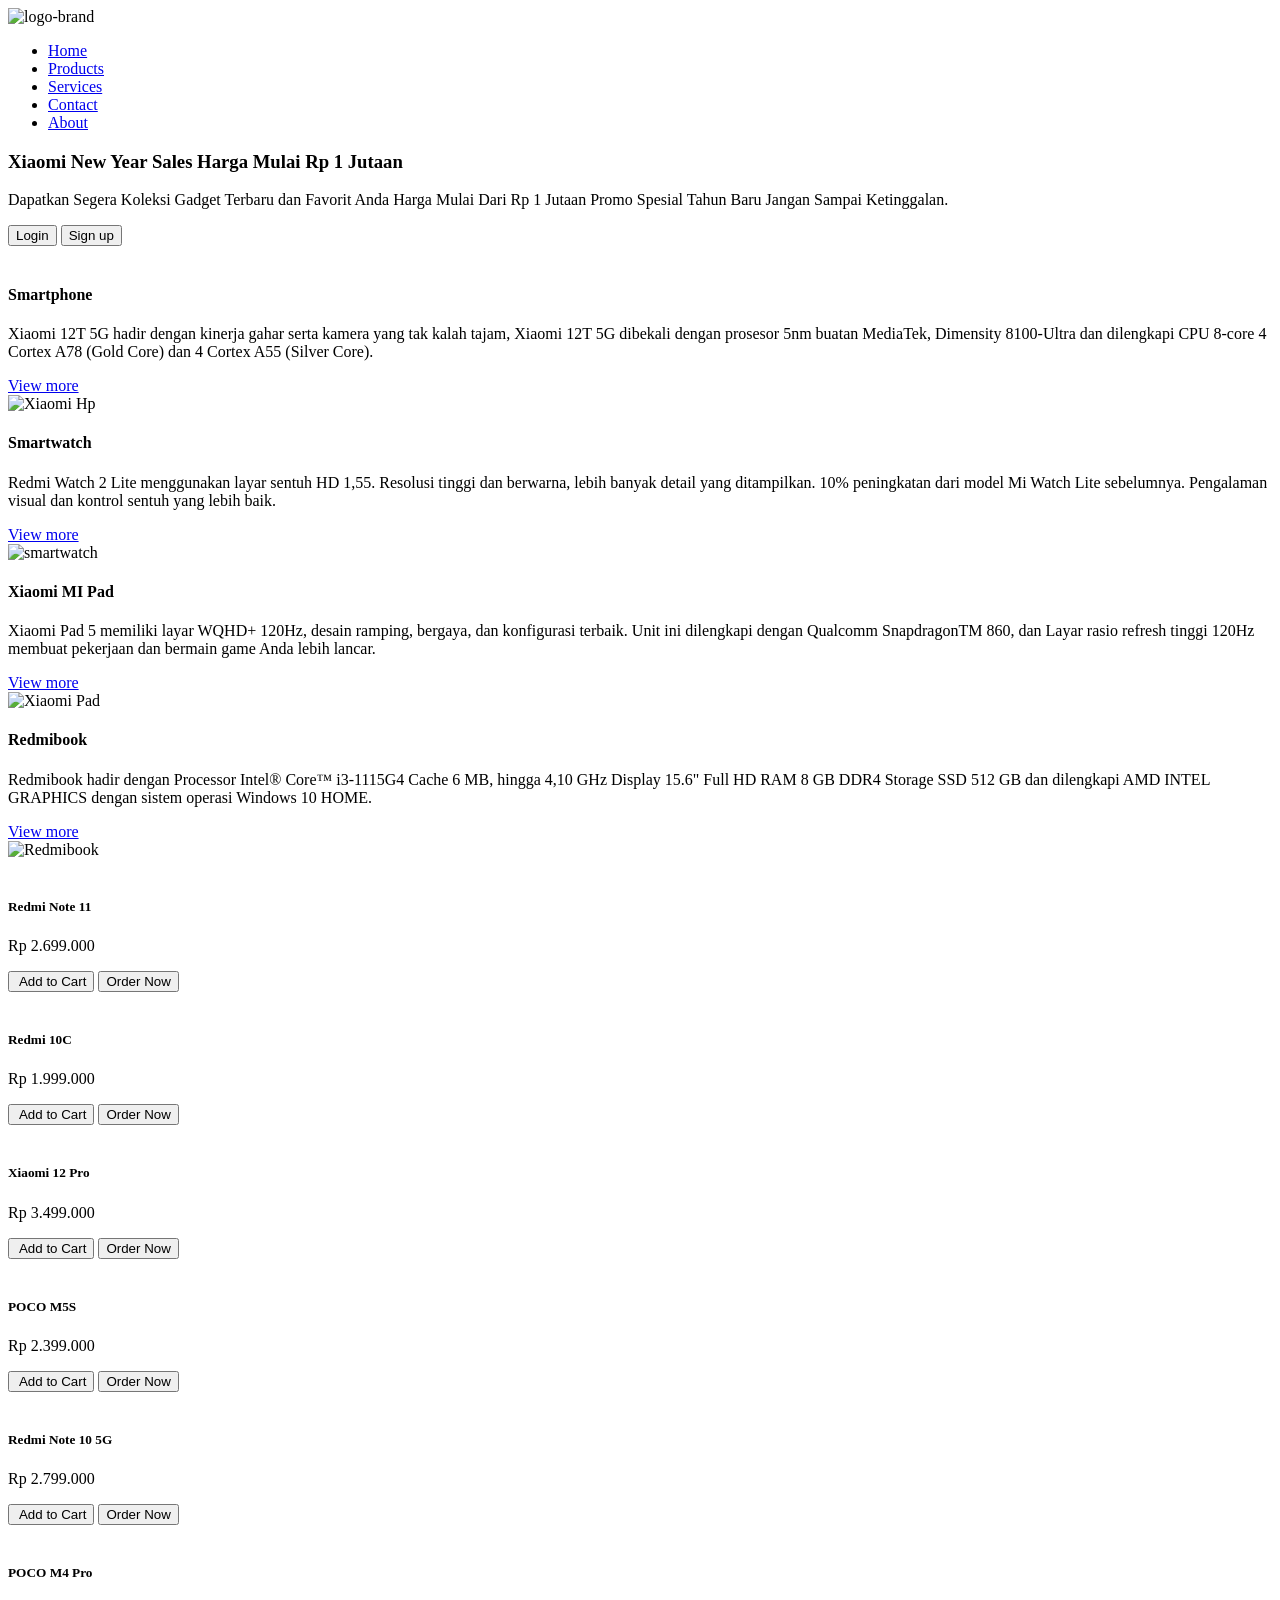
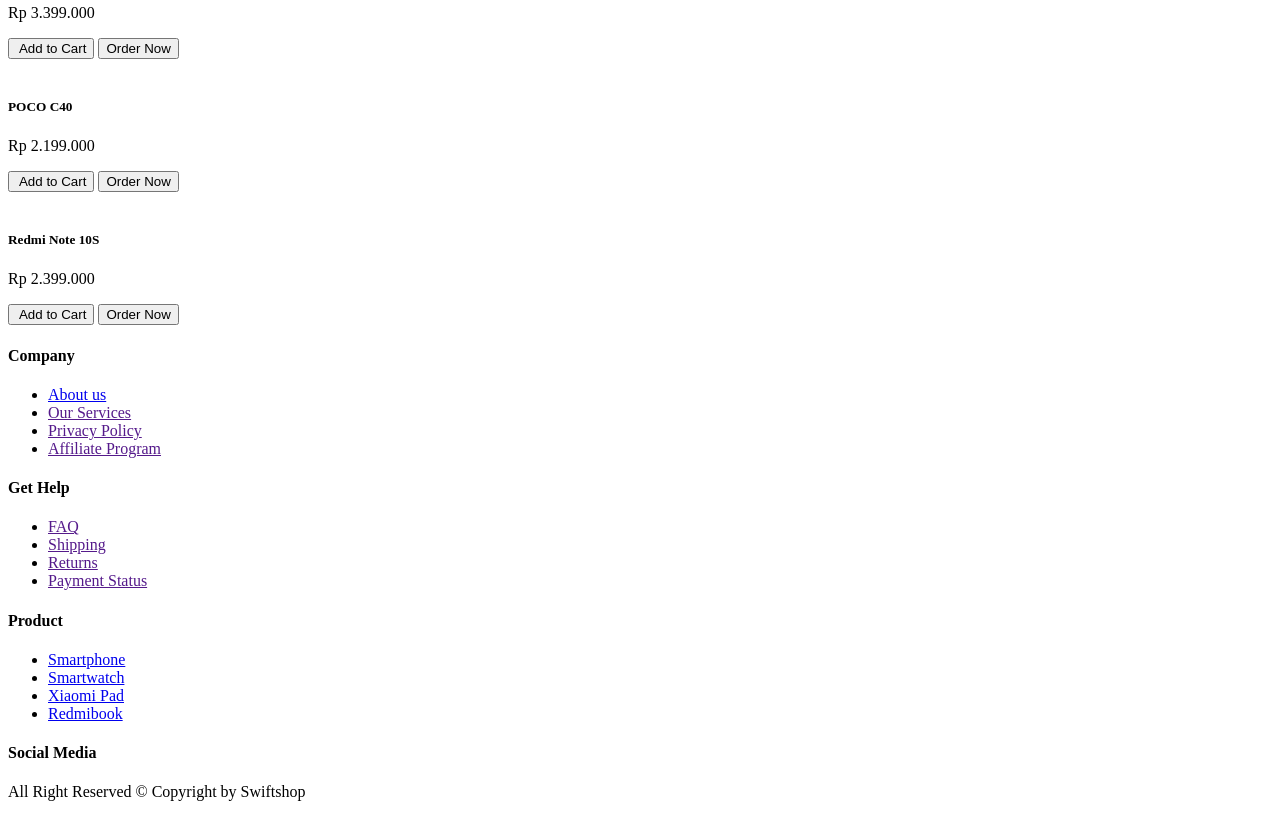
==== index.html @ de309029 "Add files via upload" ====
<!DOCTYPE html>
<html lang="en">

<head>
    <meta charset="UTF-8">
    <meta http-equiv="X-UA-Compatible" content="IE=edge">
    <meta name="viewport" content="width=device-width, initial-scale=1.0">
    <link rel="stylesheet" href="../Website/style.css">
    <link rel="stylesheet" href="../fontawesome-free-6.2.1-web/css/all.css">
    <link rel="stylesheet" href="../fontawesome-free-6.2.1-web/css/brands.css">
    <link rel="stylesheet" href="../bootstrap-5.3.0-alpha1-dist/css/bootstrap.css">
    <link rel="preconnect" href="https://fonts.googleapis.com">
    <link rel="preconnect" href="https://fonts.gstatic.com" crossorigin>
    <link href="https://fonts.googleapis.com/css2?family=Montserrat&family=Poppins&display=swap" rel="stylesheet">
    <title>Swiftshop</title>
</head>
<!-- CTRL+SHIFT+L = GANTI ALL VARIABEL -->

<body>
    <!-- header -->
    <div class="header spacesection">
        <div class="container">
            <div class="nav d-flex ai-center jc-spacebetween">
                <div class="nav-brand">
                    <img src="../assets/logo shop.png" alt="logo-brand" id="logo-brand">
                </div>
                <div class="nav-menu">
                    <ul class="list-menu">
                        <li><a href="../Website/index.html">Home</a></li>
                        <li><a href="../Website/ipad.html">Products</a></li>
                        <li><a href="../Website/services.html">Services</a></li>
                        <li><a href="../Website/contact.html">Contact</a></li>
                        <li><a href="../Website/about.html">About</a></li>
                    </ul>
                </div>
            </div>
        </div>
    </div>
    <!-- end header -->
    <!-- hero -->
    <div class="hero">
        <div class="container">
            <div class="d-flex f-wrap jc-spacebetween ai-center">
                <div class="hero-desc">
                    <h3 class="spacercontent big-title">Xiaomi New Year Sales Harga Mulai Rp 1 Jutaan</h3>
                    <p>Dapatkan Segera Koleksi Gadget Terbaru dan Favorit Anda Harga Mulai Dari Rp 1 Jutaan Promo Spesial Tahun Baru Jangan Sampai Ketinggalan.</p>
                    <button type="button" class="btn btn-dark">Login</button>
                    <button type="button" class="btn btn-light">Sign up</button>
                </div>
                <div class="hero-image">
                    <img src="../assets/landing page2.png" alt="" class="img-responsive">
                </div>
            </div>
        </div>
    </div>
    <!-- end hero -->
    <!-- category -->
    <div class="category spacersection">
        <div class="container">
            <div class="d-flex">
                <div class="category-items">
                    <div class="overlay">
                        <h4>Smartphone</h4>
                        <div class="spacercontent"></div>
                        <p>Xiaomi 12T 5G hadir dengan kinerja gahar serta kamera yang tak kalah tajam, Xiaomi 12T 5G dibekali dengan prosesor 5nm buatan MediaTek, Dimensity 8100-Ultra dan dilengkapi CPU 8-core 4 Cortex A78 (Gold Core) dan 4 Cortex A55 (Silver
                            Core).
                        </p>
                        <div class="spacercontent"></div>
                        <a href="../proyek/index.html" class="btn-outline">View more</a>
                    </div>
                    <img src="https://i0.wp.com/www.dunia1001.net/wp-content/uploads/2018/10/xiaomi-mi-8.jpg?fit=1000%2C1000&ssl=1" alt="Xiaomi Hp" class="img-product">
                </div>
                <div class="category-items">
                    <div class="overlay">
                        <h4>Smartwatch</h4>
                        <div class="spacercontent"></div>
                        <p>Redmi Watch 2 Lite menggunakan layar sentuh HD 1,55. Resolusi tinggi dan berwarna, lebih banyak detail yang ditampilkan. 10% peningkatan dari model Mi Watch Lite sebelumnya. Pengalaman visual dan kontrol sentuh yang lebih baik.</p>
                        <div class="spacercontent"></div>
                        <a href="../proyek/smartwatch.html" class="btn-outline">View more</a>
                    </div>
                    <img src="https://www.mytrendyphone.eu/images/Xiaomi-Amazfit-GTS-Water-Resistant-Smartwatch-5ATM-Black-6970100373462-28112019-01-p.jpg" alt="smartwatch" class="img-product">
                </div>
                <div class="category-items">
                    <div class="overlay">
                        <h4>Xiaomi MI Pad</h4>
                        <div class="spacercontent"></div>
                        <p>Xiaomi Pad 5 memiliki layar WQHD+ 120Hz, desain ramping, bergaya, dan konfigurasi terbaik. Unit ini dilengkapi dengan Qualcomm SnapdragonTM 860, dan Layar rasio refresh tinggi 120Hz membuat pekerjaan dan bermain game Anda lebih lancar.</p>
                        <div class="spacercontent"></div>
                        <a href="../proyek/ipad.html" class="btn-outline">View more</a>
                    </div>
                    <img src="https://img.gkbcdn.com/s3/p/2021-08-11/xiaomi-mi-pad-5-tablet-cn-version-snapdragon-860-6gb-128gb-black-1628653414242.jpg" alt="Xiaomi Pad" class="img-product">
                </div>
                <div class="category-items">
                    <div class="overlay">
                        <h4>Redmibook</h4>
                        <div class="spacercontent"></div>
                        <p>Redmibook hadir dengan Processor Intel® Core™ i3-1115G4 Cache 6 MB, hingga 4,10 GHz Display 15.6" Full HD RAM 8 GB DDR4 Storage SSD 512 GB dan dilengkapi AMD INTEL GRAPHICS dengan sistem operasi Windows 10 HOME.</p>
                        <div class="spacercontent"></div>
                        <a href="../proyek/Redmibook.html" class="btn-outline">View more</a>
                    </div>
                    <img src="https://ae01.alicdn.com/kf/HTB1RKC8KbuWBuNjSszgq6z8jVXaj/Xiaomi-Mi-Notebook-Pro-XIAOMI-MI-Laptop-15-6-Win10-Intel-Core-I7-8550U-NVIDIA-GeForce.jpg" alt="Redmibook" class="img-product">
                </div>
            </div>
        </div>
    </div>
    <!-- end category -->
    <!-- shopping -->
    <main>
        <div class="card-row spacercontent">
            <div class="card-column">
                <div class="card">
                    <img src="../assets/Product/produk2.jpg" alt="" class="img-responsive">
                    <h5>Redmi Note 11</h5>
                    <p>Rp 2.699.000</p>
                </div>
                <button type="button" class="btn btn-primary spacercart"> <img src="../assets/shopping-cart.png" alt="" class="cart"> Add to Cart</button>
                <button type="button" class="btn btn-primary">Order Now</button>
            </div>
            <div class="card-column">
                <div class="card">
                    <img src="../assets/Product/produk3.jpg" alt="" class="img-responsive">
                    <h5>Redmi 10C</h5>
                    <p>Rp 1.999.000</p>
                </div>
                <button type="button" class="btn btn-primary spacercart"> <img src="../assets/shopping-cart.png" alt="" class="cart"> Add to Cart</button>
                <button type="button" class="btn btn-primary">Order Now</button>
            </div>
            <div class="card-column">
                <div class="card">
                    <img src="../assets/Product/produk5.jpg" alt="" class="img-responsive">
                    <h5>Xiaomi 12 Pro</h5>
                    <p>Rp 3.499.000</p>
                </div>
                <button type="button" class="btn btn-primary spacercart"> <img src="../assets/shopping-cart.png" alt="" class="cart"> Add to Cart</button>
                <button type="button" class="btn btn-primary">Order Now</button>
            </div>
            <div class="card-column">
                <div class="card">
                    <img src="../assets/Product/produk6.jpg" alt="" class="img-responsive">
                    <h5>POCO M5S</h5>
                    <p>Rp 2.399.000</p>
                </div>
                <button type="button" class="btn btn-primary spacercart"> <img src="../assets/shopping-cart.png" alt="" class="cart"> Add to Cart</button>
                <button type="button" class="btn btn-primary">Order Now</button>
            </div>
        </div>
        <div class="card-row spacercontent">
            <div class="card-column">
                <div class="card">
                    <img src="../assets/Product/produk7.jpg" alt="" class="img-responsive">
                    <h5>Redmi Note 10 5G</h5>
                    <p>Rp 2.799.000</p>
                </div>
                <button type="button" class="btn btn-primary spacercart"> <img src="../assets/shopping-cart.png" alt="" class="cart"> Add to Cart</button>
                <button type="button" class="btn btn-primary">Order Now</button>
            </div>
            <div class="card-column">
                <div class="card">
                    <img src="../assets/Product/produk8.jpg" alt="" class="img-responsive">
                    <h5>POCO M4 Pro</h5>
                    <p>Rp 3.399.000</p>
                </div>
                <button type="button" class="btn btn-primary spacercart"> <img src="../assets/shopping-cart.png" alt="" class="cart"> Add to Cart</button>
                <button type="button" class="btn btn-primary">Order Now</button>
            </div>
            <div class="card-column">
                <div class="card">
                    <img src="../assets/Product/produk9.jpg" alt="" class="img-responsive">
                    <h5>POCO C40</h5>
                    <p>Rp 2.199.000</p>
                </div>
                <button type="button" class="btn btn-primary spacercart"> <img src="../assets/shopping-cart.png" alt="" class="cart"> Add to Cart</button>
                <button type="button" class="btn btn-primary">Order Now</button>
            </div>
            <div class="card-column">
                <div class="card">
                    <img src="../assets/Product/produk10.jpg" alt="" class="img-responsive">
                    <h5>Redmi Note 10S</h5>
                    <p>Rp 2.399.000</p>
                </div>
                <button type="button" class="btn btn-primary spacercart"> <img src="../assets/shopping-cart.png" alt="" class="cart"> Add to Cart</button>
                <button type="button" class="btn btn-primary">Order Now</button>
            </div>
        </div>
    </main>
    <!-- end shopping -->
    <!-- Footer -->
    <div class="footer">
        <div class="container">
            <div class="row">
                <div class="footer-col company">
                    <h4>Company</h4>
                    <ul class="footer-ul">
                        <li><a href="../proyek/about.html">About us</a></li>
                        <li><a href="">Our Services</a></li>
                        <li><a href="">Privacy Policy</a></li>
                        <li><a href="">Affiliate Program</a></li>
                    </ul>
                </div>
                <div class="footer-col help">
                    <h4>Get Help</h4>
                    <ul class="footer-ul">
                        <li><a href="">FAQ</a></li>
                        <li><a href="">Shipping</a></li>
                        <li><a href="">Returns</a></li>
                        <li><a href="">Payment Status</a></li>
                    </ul>
                </div>
                <div class="footer-col">
                    <h4>Product</h4>
                    <ul class="footer-ul">
                        <li><a href="../proyek/index.html">Smartphone</a></li>
                        <li><a href="../proyek/smartwatch.html">Smartwatch</a></li>
                        <li><a href="../proyek/ipad.html">Xiaomi Pad</a></li>
                        <li><a href="../proyek/Redmibook.html">Redmibook</a></li>
                    </ul>
                </div>
                <div class="footer-col">
                    <h4>Social Media</h4>
                    <div class="social-links">
                        <ul>
                            <a href="https://www.instagram.com/" target="_blank"><i class="fa-brands fa-instagram fa-2x"></i></a>
                            <a href="https://web.facebook.com/" target="_blank"><i class="fa-brands fa-facebook fa-2x"></i></a>
                            <a href="https://web.whatsapp.com/" target="_blank"><i class="fa-brands fa-whatsapp fa-2x"></i></a>
                            <a href="https://twitter.com/" target="_blank"><i class="fa-brands fa-twitter fa-2x"></i></a>
                        </ul>
                    </div>
                </div>
            </div>
        </div>
        <div id="lisensi">
            <p>All Right Reserved &copy; Copyright by Swiftshop</p>
        </div>
    </div>
    <!-- end footer -->
</body>

</html>
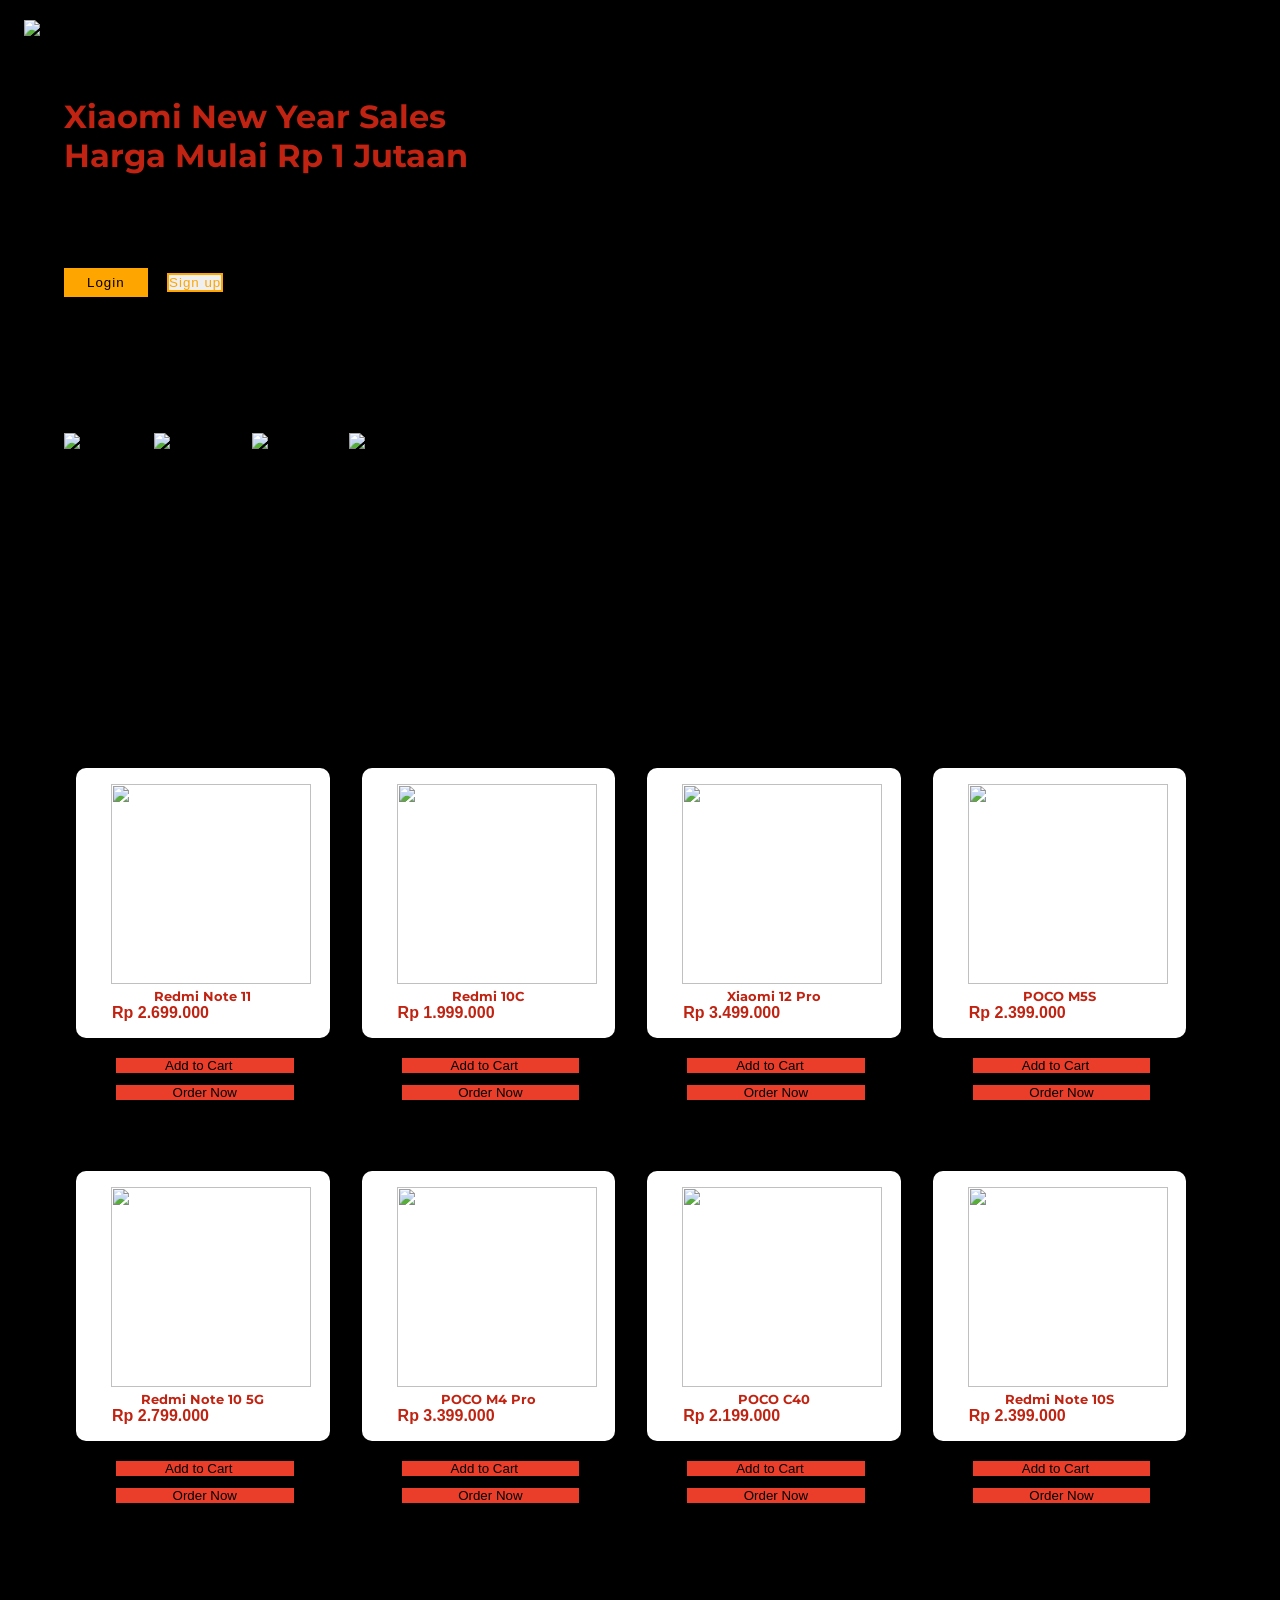
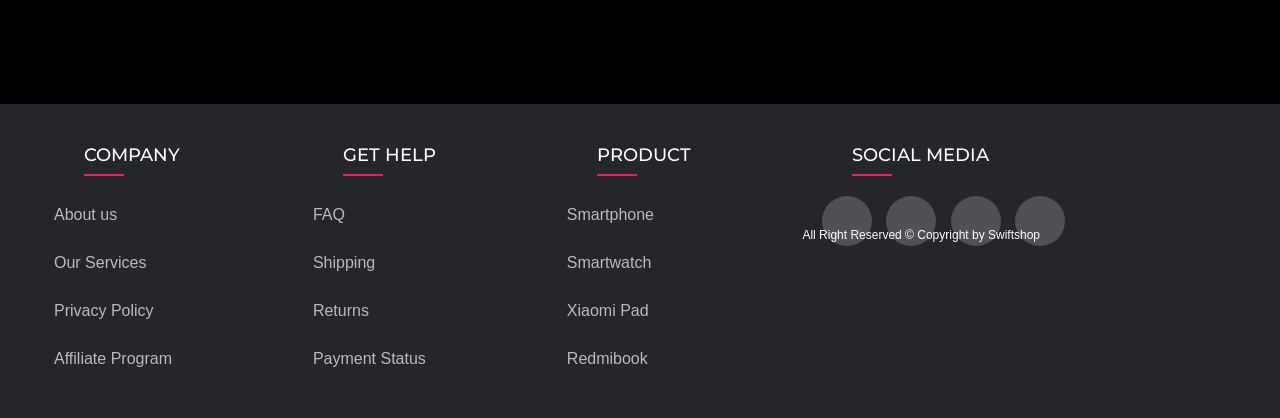
==== commit 2d231d1f: "Update index.html" ====
--- a/index.html
+++ b/index.html
@@ -5,7 +5,7 @@
     <meta charset="UTF-8">
     <meta http-equiv="X-UA-Compatible" content="IE=edge">
     <meta name="viewport" content="width=device-width, initial-scale=1.0">
-    <link rel="stylesheet" href="../Website/style.css">
+    <link rel="stylesheet" href="style.css">
     <link rel="stylesheet" href="../fontawesome-free-6.2.1-web/css/all.css">
     <link rel="stylesheet" href="../fontawesome-free-6.2.1-web/css/brands.css">
     <link rel="stylesheet" href="../bootstrap-5.3.0-alpha1-dist/css/bootstrap.css">
@@ -235,4 +235,4 @@
     <!-- end footer -->
 </body>
 
-</html>+</html>
--- a/style.css
+++ b/style.css
@@ -0,0 +1,756 @@
+body {
+    margin: 0;
+    padding: 0;
+    font-family: 'Poppins', sans-serif;
+}
+
+h1,
+h2,
+h3,
+h4,
+h5 {
+    margin: 0;
+    padding: 0;
+    font-family: 'Montserrat', sans-serif;
+}
+
+p {
+    margin: 0;
+    padding: 0;
+}
+
+.container {
+    max-width: 1000px;
+    width: 90%;
+    margin: 0 auto;
+}
+
+.d-flex {
+    display: flex;
+}
+
+.jc-spacebetween {
+    justify-content: space-between;
+}
+
+.ai-center {
+    align-items: center;
+}
+
+
+/* navbar menu */
+
+.list-menu {
+    list-style: none;
+    margin: 0;
+    margin-top: 10px;
+    padding: 0;
+    display: flex;
+    margin-bottom: 50px;
+    color: black;
+}
+
+list-menu li {
+    font-size: 15px;
+    margin-right: 19px;
+}
+
+.list-menu li a {
+    color: rgba(0, 0, 0, 0.788);
+    text-decoration: none;
+    font-weight: 600;
+    transition: color .1s;
+}
+
+.nav-menu a:hover {
+    font-weight: bold;
+    color: #ffa500;
+}
+
+
+/* end navbar menu  */
+
+.card {
+    justify-content: center;
+}
+
+/* Logo brand */
+.nav-brand {
+    margin-top: -40px;
+    margin-left: -40px;
+}
+.nav-brand img {
+    width: 130px;
+    height: 130px;
+}
+
+/* end brand */
+
+.big-title {
+    font-size: 2em;
+}
+
+.f-warp {
+    flex: wrap;
+}
+
+.img-responsive {
+    width: 100%;
+}
+
+a {
+    display: block;
+    padding: 10px;
+    text-decoration: none;
+    color: black;
+}
+
+.spacersection {
+    padding: 2% 0;
+}
+
+.spacercontent {
+    margin-bottom: 20px;
+    color: #c02311;
+    font-weight: bolder;
+}
+
+.hero-desc {
+    width: 40%;
+}
+
+.hero-image {
+    width: 55%;
+}
+
+.hero-desc>p {
+    font-size: 12px;
+    line-height: 180%;
+}
+
+
+/* card about page*/
+
+.card img {
+    width: 200px;
+    height: 200px;
+    justify-content: center;
+    margin-left: 17px;
+}
+
+.card-row {
+    width: 100%;
+    margin: 10px;
+    padding-left: 50px;
+    padding-right: 40px;
+    overflow: auto;
+}
+
+.card-column {
+    width: 24%;
+    float: left;
+    padding: 0 16px;
+}
+
+.card {
+    background-color: white;
+    padding: 16px;
+    box-shadow: 0 8px 16px 0 rgba(0, 0, 0, 0.4);
+    justify-content: center;
+    border-radius: 10px;
+    margin-top: 50px;
+    margin-bottom: 10px;
+    text-align: center;
+}
+
+.card:hover {
+    border: 4px solid #ffa200;
+    box-shadow: 0 8px 16px 0 rgba(189, 2, 2, 0.4);
+    animation: infinite;
+    transition: all 0.2s step-start;
+}
+
+.card h6 {
+    color: black;
+    margin-top: 10px;
+}
+
+.card p {
+    text-align: left;
+    margin-left: 20px;
+}
+
+.about-page h2 {
+    font-weight: bold;
+    color: grey;
+}
+
+.about {
+    margin-top: 100px;
+    justify-content: center;
+    text-align: justify;
+    align-content: flex-start;
+}
+
+li {
+    font-size: 12px;
+}
+
+/* end cards about page */
+
+/* button */
+
+.btn-light:hover {
+    font-weight: 600;
+    background: none !important;
+}
+
+.btn-dark:hover {
+    font-weight: 600;
+}
+
+.btn-dark {
+    padding: 7px 23px !important;
+    background: #ffa500 !important;
+    border: none !important;
+    margin-top: 30px !important;
+    letter-spacing: 1px !important;
+    margin-right: 15px !important;
+}
+
+.btn-light {
+    color: #ffa500 !important;
+    border: 2px solid #ffa500 !important;
+    border-color: #ffa500 !important;
+    margin-top: 30px !important;
+    letter-spacing: 1px !important;
+}
+
+.btn-outline {
+    padding: 5px;
+    background: none;
+    color: white;
+    display: inline-block;
+    border: 2px solid #fff;
+    text-decoration: none;
+}
+
+.btn-outline:hover {
+    color: #ffa600fa;
+}
+
+.hero {
+    margin-bottom: 60px;
+}
+
+/* end button Login */
+
+.img-product {
+    margin-top: 50px;
+    width: 80%;
+}
+
+.img-product>.hp {
+    margin-top: 70px;
+}
+
+
+/* category */
+
+.category-items {
+    height: 300px;
+    overflow: hidden;
+    position: relative;
+}
+
+.category-items>.overlay {
+    position: absolute;
+    height: 100%;
+    padding: 20px;
+    width: 95%;
+    /* background: #da3f945e; */
+    background: rgba(0, 0, 0, 0.377);
+    font-size: 12px;
+    color: white;
+    opacity: 0;
+    transition: cubic-bezier(0.075, 0.82, 0.165, 1) 2s;
+}
+
+.overlay:hover {
+    opacity: 1;
+}
+
+.overlay p {
+    text-align: justify;
+}
+
+
+/* product */
+
+.product {
+    margin-top: 40px;
+    width: 80%;
+}
+
+h6 {
+    color: rgb(228, 20, 20);
+}
+
+.btn-primary {
+    width: 70%;
+    border: none !important;
+    background: #ec3e2bfd !important;
+    margin-left: 40px !important;
+}
+
+.btn-primary:hover {
+    background: #faa200 !important;
+}
+
+.spacercart {
+    margin-top: 10px;
+    margin-bottom: 10px;
+}
+
+.cart {
+    width: 24px;
+    font-size: 15px;
+    margin-left: -25px;
+    margin-right: 10px;
+    position: relative;
+}
+/* end product */
+
+/* main content */
+body {
+    margin: 0;
+    padding: 0;
+    font-family: 'Poppins', sans-serif;
+}
+
+h1,
+h2,
+h3,
+h4,
+h5 {
+    margin: 0;
+    padding: 0;
+    font-family: 'Montserrat', sans-serif;
+}
+
+p {
+    margin: 0;
+    padding: 0;
+}
+
+.container {
+    max-width: 1000px;
+    width: 90%;
+    margin: 0 auto;
+}
+
+.d-flex {
+    display: flex;
+}
+
+.jc-spacebetween {
+    justify-content: space-between;
+}
+
+.ai-center {
+    align-items: center;
+}
+
+.list-menu {
+    list-style: none;
+    margin: 0;
+    margin-top: 10px;
+    padding: 0;
+    display: flex;
+    margin-bottom: 50px;
+    color: black;
+}
+
+.list-menu li {
+    font-size: 15px;
+    margin-right: 17px;
+}
+
+
+/* brand */
+
+#brand {
+    font-size: 30px;
+    margin: 0;
+    margin-top: -30px;
+    padding: 0;
+    color: #ffa500;
+    text-decoration: none;
+    font-weight: bold;
+    font-family: 'Montserrat', sans-serif;
+}
+
+#brand:hover {
+    font-weight: 400;
+}
+
+
+/* end brand */
+
+.big-title {
+    font-size: 2em;
+}
+
+.f-warp {
+    flex: wrap;
+}
+
+.img-responsive {
+    width: 100%;
+}
+
+a {
+    display: block;
+    padding: 10px;
+    text-decoration: none;
+    color: black;
+}
+
+.nav-menu {
+    color: black;
+}
+
+.nav-menu a:hover {
+    font-weight: bold;
+    color: #ffa500;
+}
+
+.spacersection {
+    padding: 2% 0;
+}
+
+.spacercontent {
+    margin-bottom: 20px;
+    color: #c02311;
+    /* color: #b22222; */
+    font-weight: bolder;
+}
+
+.hero-desc {
+    width: 40%;
+}
+
+.hero-image {
+    width: 55%;
+}
+
+.hero-desc>p {
+    font-size: 12px;
+    line-height: 180%;
+}
+
+
+/* button */
+
+.btn-light:hover {
+    font-weight: 600;
+    background: none !important;
+}
+
+.btn-dark:hover {
+    font-weight: 600;
+}
+
+.btn-dark {
+    padding: 7px 23px !important;
+    background: #ffa500 !important;
+    border: none !important;
+    margin-top: 30px !important;
+    letter-spacing: 1px !important;
+    margin-right: 15px !important;
+}
+
+.btn-light {
+    color: #ffa500 !important;
+    border: 2px solid #ffa500 !important;
+    border-color: #ffa500 !important;
+    margin-top: 30px !important;
+    letter-spacing: 1px !important;
+}
+
+.btn-outline {
+    padding: 5px;
+    background: none;
+    color: white;
+    display: inline-block;
+    border: 2px solid #fff;
+}
+
+.btn-outline:hover {
+    font-weight: bold;
+    color: #ffa600fa;
+}
+
+.hero {
+    margin-bottom: 60px;
+}
+
+
+/* end button Login */
+
+.img-product {
+    margin-top: 50px;
+    width: 80%;
+}
+
+.img-product>.hp {
+    margin-top: 70px;
+}
+
+
+/* category */
+
+.category-items {
+    height: 300px;
+    overflow: hidden;
+    position: relative;
+}
+
+.category-items>.overlay {
+    position: absolute;
+    height: 100%;
+    padding: 20px;
+    width: 95%;
+    /* background: #da3f945e; */
+    background: rgba(0, 0, 0, 0.377);
+    font-size: 12px;
+    color: white;
+    opacity: 0;
+    transition: cubic-bezier(0.075, 0.82, 0.165, 1) 2s;
+}
+
+.overlay:hover {
+    opacity: 1;
+}
+
+.overlay p {
+    text-align: justify;
+}
+
+
+/* product */
+
+.product {
+    margin-top: 40px;
+    width: 80%;
+}
+
+h6 {
+    color: rgb(228, 20, 20);
+}
+
+.shopping-items .h6 {
+    color: #c02311;
+    justify-content: center;
+    margin-top: -100px;
+}
+
+.btn-primary {
+    width: 70%;
+    border: none !important;
+    background: #ec3e2bfd !important;
+}
+
+.btn-primary:hover {
+    background: #faa200 !important;
+}
+
+.spacercart {
+    margin-top: 10px;
+    margin-bottom: 10px;
+}
+
+.cart {
+    width: 24px;
+    font-size: 15px;
+    margin-left: -25px;
+    margin-right: 10px;
+    position: relative;
+}
+
+
+/* end product */
+
+
+/* footer */
+
+* {
+    margin: 0;
+    padding: 0;
+    box-sizing: border-box;
+    font-family: sans-serif;
+}
+
+body {
+    height: 100vh;
+    background: #000;
+}
+
+.container {
+    max-width: 1170px;
+    margin: auto;
+}
+
+.row {
+    display: flex;
+    flex-wrap: wrap;
+}
+
+
+ul {
+    list-style: none;
+}
+
+.footer-ul {
+    list-style: none;
+    list-style-type: none;
+}
+
+.footer-product {
+    display: inline-block;
+    font-size: 12px;
+}
+
+.footer {
+    margin-top: 200px;
+    background: #24262b;
+    padding: 40px 0;
+}
+
+.footer-col {
+    width: 30%;
+    padding: 0 20px;
+    flex: content;
+}
+
+.footer-col h4 {
+    font-size: 18px;
+    color: #fff;
+    text-transform: uppercase;
+    margin-bottom: 30px;
+    font-weight: 500;
+    position: relative;
+    text-decoration: none;
+    text-align: justify;
+    display: inline-block;
+}
+
+.footer-col .ul {
+    list-style: none;
+    margin-left: -40px;
+}
+
+.footer-col h4::before {
+    content: '';
+    position: absolute;
+    left: 0;
+    bottom: -10px;
+    background: #e91e63;
+    height: 2px;
+    box-sizing: border-box;
+    width: 40px;
+}
+
+.footer-col ul li:not(:last-child) {
+    margin-bottom: 10px;
+}
+
+.footer-col ul li a {
+    font-size: 16px;
+    color: #bbb;
+    text-decoration: none;
+    font-weight: 300;
+    display: block;
+    transition: all 0.3s ease;
+    margin-left: -30px;
+}
+
+.footer ul li a:hover {
+    color: #fff;
+    padding-left: 8px;
+}
+
+.footer .social-links a {
+    display: inline-block;
+    height: 50px;
+    width: 50px;
+    background: rgba(255, 255, 255, 0.2);
+    margin: 0 10px 10px 0;
+    text-align: center;
+    line-height: 40px;
+    border-radius: 50px;
+    color: #fff;
+    transition: all 0.3s ease;
+    flex: content;
+}
+
+/* end content footer */
+
+/* Social media */
+.social-links ul a {
+    width: 15px;
+    justify-content: center;
+    margin-top: -20px;
+}
+
+.social-links {
+    margin-left: -30px;
+}
+
+.footer-col .social-links a:hover {
+    color: #24262b;
+    background: #fff;
+}
+/* end social media */
+
+@media(max-width: 767px) {
+    .footer-col {
+        width: 50%;
+        margin-bottom: 30px;
+    }
+}
+
+@media(max-width: 564px) {
+    .footer-col {
+        width: 100%;
+        margin-bottom: 30px;
+    }
+}
+
+/* lisensi website */
+#lisensi {
+    font-size: 12px;
+    margin-top: -150px;
+    margin-right: 240px;
+    text-decoration: none;
+    float: right;
+    color: white;
+}
+
+/* the team */
+.team p {
+    font-size: 12px;
+}
+
+li {
+    font-size: 10px;
+    justify-content: flex-start;
+    margin-left: -10px;
+}
+
+/* about page */
+.about-page {
+    text-align: center;
+    font-family: poppins;
+    font-weight: 500;
+}
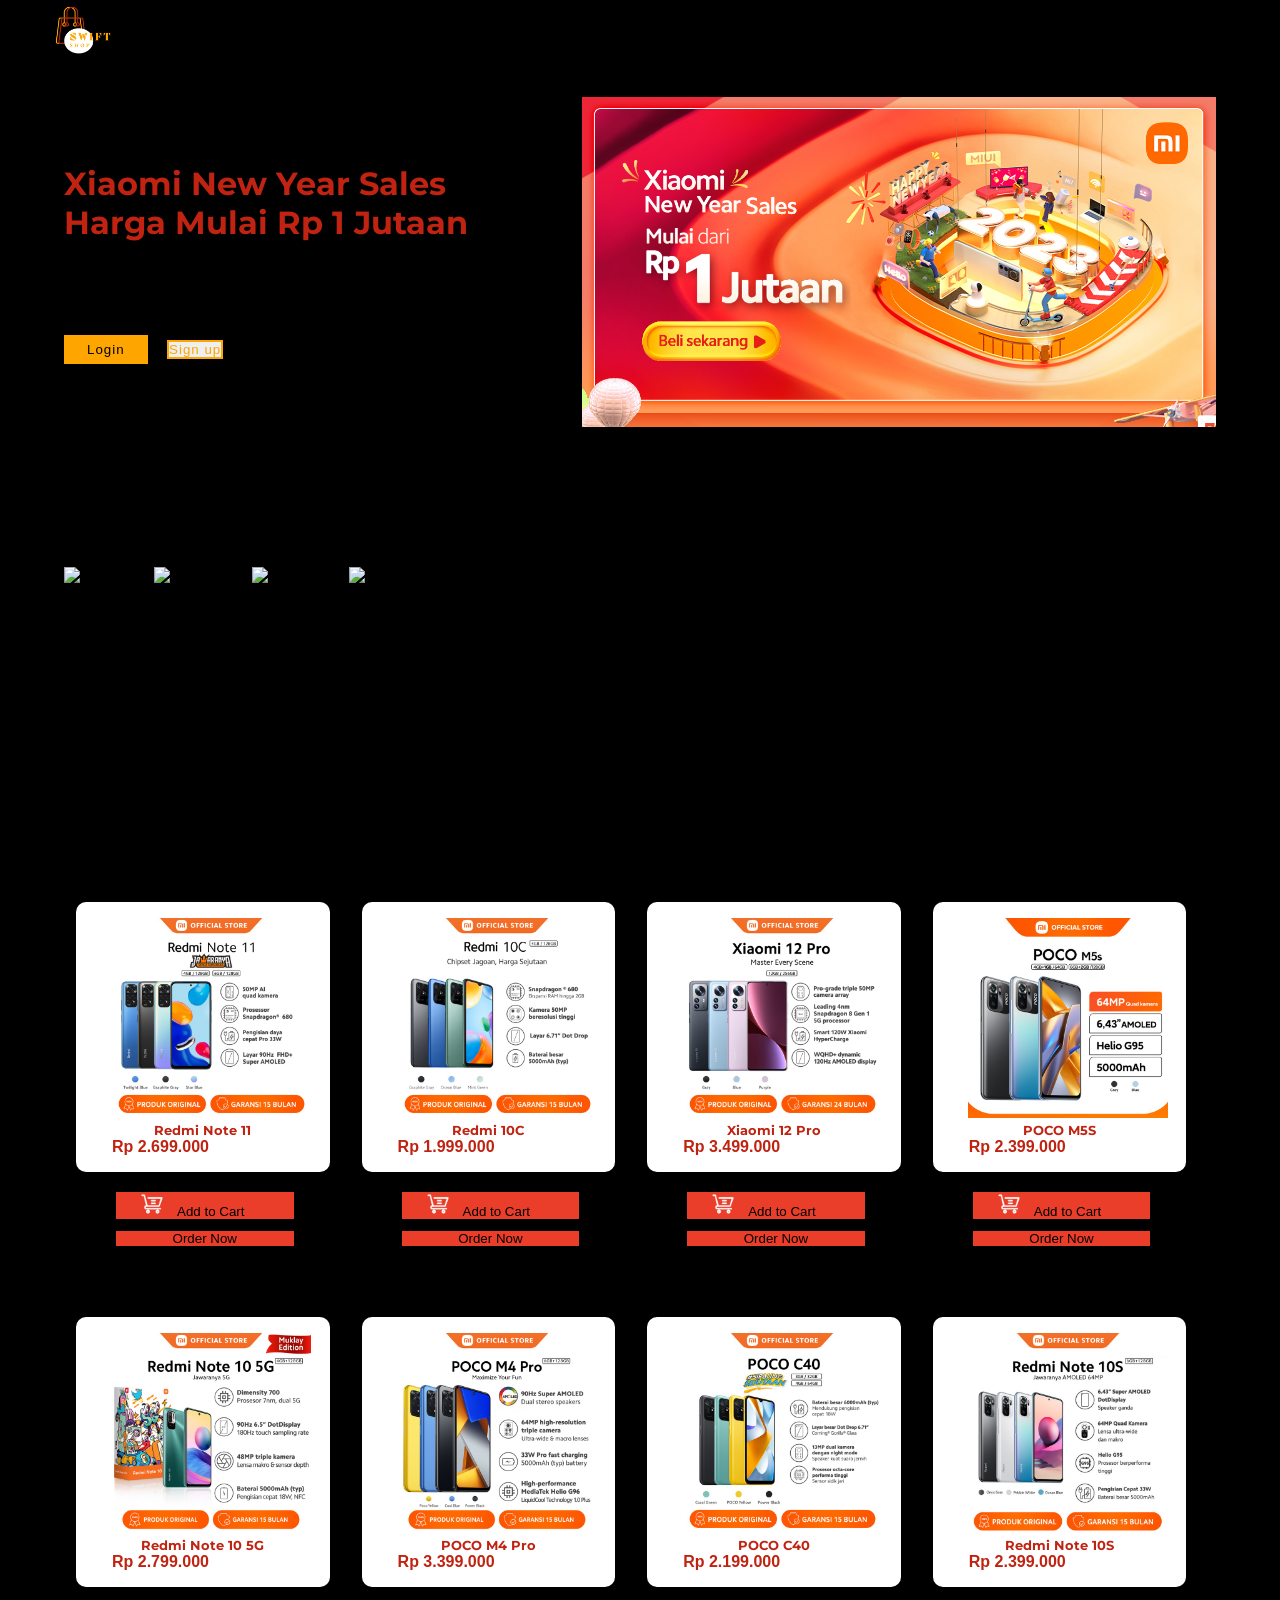
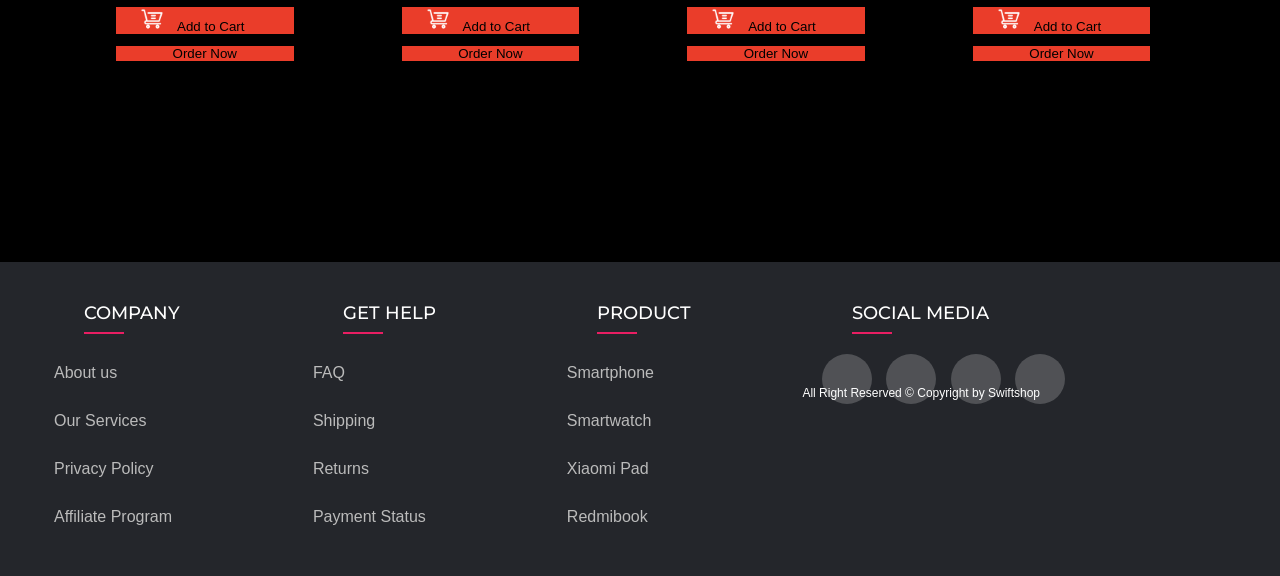
==== commit eb611109: "Add files via upload" ====
--- a/index.html
+++ b/index.html
@@ -6,9 +6,9 @@
     <meta http-equiv="X-UA-Compatible" content="IE=edge">
     <meta name="viewport" content="width=device-width, initial-scale=1.0">
     <link rel="stylesheet" href="style.css">
-    <link rel="stylesheet" href="../fontawesome-free-6.2.1-web/css/all.css">
-    <link rel="stylesheet" href="../fontawesome-free-6.2.1-web/css/brands.css">
-    <link rel="stylesheet" href="../bootstrap-5.3.0-alpha1-dist/css/bootstrap.css">
+    <link rel="stylesheet" href="all.css">
+    <link rel="stylesheet" href="./css/brands.css">
+    <link rel="stylesheet" href="bootstrap.css">
     <link rel="preconnect" href="https://fonts.googleapis.com">
     <link rel="preconnect" href="https://fonts.gstatic.com" crossorigin>
     <link href="https://fonts.googleapis.com/css2?family=Montserrat&family=Poppins&display=swap" rel="stylesheet">
@@ -22,15 +22,15 @@
         <div class="container">
             <div class="nav d-flex ai-center jc-spacebetween">
                 <div class="nav-brand">
-                    <img src="../assets/logo shop.png" alt="logo-brand" id="logo-brand">
+                    <img src="./assets/logo shop.png" alt="logo-brand" id="logo-brand">
                 </div>
                 <div class="nav-menu">
                     <ul class="list-menu">
-                        <li><a href="../Website/index.html">Home</a></li>
-                        <li><a href="../Website/ipad.html">Products</a></li>
-                        <li><a href="../Website/services.html">Services</a></li>
-                        <li><a href="../Website/contact.html">Contact</a></li>
-                        <li><a href="../Website/about.html">About</a></li>
+                        <li><a href="index.html">Home</a></li>
+                        <li><a href="ipad.html">Products</a></li>
+                        <li><a href="services.html">Services</a></li>
+                        <li><a href="contact.html">Contact</a></li>
+                        <li><a href="about.html">About</a></li>
                     </ul>
                 </div>
             </div>
@@ -48,7 +48,7 @@
                     <button type="button" class="btn btn-light">Sign up</button>
                 </div>
                 <div class="hero-image">
-                    <img src="../assets/landing page2.png" alt="" class="img-responsive">
+                    <img src="assets/landing page2.png" alt="" class="img-responsive">
                 </div>
             </div>
         </div>
@@ -66,7 +66,7 @@
                             Core).
                         </p>
                         <div class="spacercontent"></div>
-                        <a href="../proyek/index.html" class="btn-outline">View more</a>
+                        <a href="index.html" class="btn-outline">View more</a>
                     </div>
                     <img src="https://i0.wp.com/www.dunia1001.net/wp-content/uploads/2018/10/xiaomi-mi-8.jpg?fit=1000%2C1000&ssl=1" alt="Xiaomi Hp" class="img-product">
                 </div>
@@ -76,7 +76,7 @@
                         <div class="spacercontent"></div>
                         <p>Redmi Watch 2 Lite menggunakan layar sentuh HD 1,55. Resolusi tinggi dan berwarna, lebih banyak detail yang ditampilkan. 10% peningkatan dari model Mi Watch Lite sebelumnya. Pengalaman visual dan kontrol sentuh yang lebih baik.</p>
                         <div class="spacercontent"></div>
-                        <a href="../proyek/smartwatch.html" class="btn-outline">View more</a>
+                        <a href="smartwatch.html" class="btn-outline">View more</a>
                     </div>
                     <img src="https://www.mytrendyphone.eu/images/Xiaomi-Amazfit-GTS-Water-Resistant-Smartwatch-5ATM-Black-6970100373462-28112019-01-p.jpg" alt="smartwatch" class="img-product">
                 </div>
@@ -86,7 +86,7 @@
                         <div class="spacercontent"></div>
                         <p>Xiaomi Pad 5 memiliki layar WQHD+ 120Hz, desain ramping, bergaya, dan konfigurasi terbaik. Unit ini dilengkapi dengan Qualcomm SnapdragonTM 860, dan Layar rasio refresh tinggi 120Hz membuat pekerjaan dan bermain game Anda lebih lancar.</p>
                         <div class="spacercontent"></div>
-                        <a href="../proyek/ipad.html" class="btn-outline">View more</a>
+                        <a href="ipad.html" class="btn-outline">View more</a>
                     </div>
                     <img src="https://img.gkbcdn.com/s3/p/2021-08-11/xiaomi-mi-pad-5-tablet-cn-version-snapdragon-860-6gb-128gb-black-1628653414242.jpg" alt="Xiaomi Pad" class="img-product">
                 </div>
@@ -96,7 +96,7 @@
                         <div class="spacercontent"></div>
                         <p>Redmibook hadir dengan Processor Intel® Core™ i3-1115G4 Cache 6 MB, hingga 4,10 GHz Display 15.6" Full HD RAM 8 GB DDR4 Storage SSD 512 GB dan dilengkapi AMD INTEL GRAPHICS dengan sistem operasi Windows 10 HOME.</p>
                         <div class="spacercontent"></div>
-                        <a href="../proyek/Redmibook.html" class="btn-outline">View more</a>
+                        <a href="Redmibook.html" class="btn-outline">View more</a>
                     </div>
                     <img src="https://ae01.alicdn.com/kf/HTB1RKC8KbuWBuNjSszgq6z8jVXaj/Xiaomi-Mi-Notebook-Pro-XIAOMI-MI-Laptop-15-6-Win10-Intel-Core-I7-8550U-NVIDIA-GeForce.jpg" alt="Redmibook" class="img-product">
                 </div>
@@ -109,76 +109,76 @@
         <div class="card-row spacercontent">
             <div class="card-column">
                 <div class="card">
-                    <img src="../assets/Product/produk2.jpg" alt="" class="img-responsive">
+                    <img src="./assets/produk2.jpg" alt="" class="img-responsive">
                     <h5>Redmi Note 11</h5>
                     <p>Rp 2.699.000</p>
                 </div>
-                <button type="button" class="btn btn-primary spacercart"> <img src="../assets/shopping-cart.png" alt="" class="cart"> Add to Cart</button>
-                <button type="button" class="btn btn-primary">Order Now</button>
-            </div>
-            <div class="card-column">
-                <div class="card">
-                    <img src="../assets/Product/produk3.jpg" alt="" class="img-responsive">
+                <button type="button" class="btn btn-primary spacercart"> <img src="./assets/shopping-cart.png" alt="" class="cart"> Add to Cart</button>
+                <button type="button" class="btn btn-primary">Order Now</button>
+            </div>
+            <div class="card-column">
+                <div class="card">
+                    <img src="./assets/produk3.jpg" alt="" class="img-responsive">
                     <h5>Redmi 10C</h5>
                     <p>Rp 1.999.000</p>
                 </div>
-                <button type="button" class="btn btn-primary spacercart"> <img src="../assets/shopping-cart.png" alt="" class="cart"> Add to Cart</button>
-                <button type="button" class="btn btn-primary">Order Now</button>
-            </div>
-            <div class="card-column">
-                <div class="card">
-                    <img src="../assets/Product/produk5.jpg" alt="" class="img-responsive">
+                <button type="button" class="btn btn-primary spacercart"> <img src="./assets/shopping-cart.png" alt="" class="cart"> Add to Cart</button>
+                <button type="button" class="btn btn-primary">Order Now</button>
+            </div>
+            <div class="card-column">
+                <div class="card">
+                    <img src="./assets/produk5.jpg" alt="" class="img-responsive">
                     <h5>Xiaomi 12 Pro</h5>
                     <p>Rp 3.499.000</p>
                 </div>
-                <button type="button" class="btn btn-primary spacercart"> <img src="../assets/shopping-cart.png" alt="" class="cart"> Add to Cart</button>
-                <button type="button" class="btn btn-primary">Order Now</button>
-            </div>
-            <div class="card-column">
-                <div class="card">
-                    <img src="../assets/Product/produk6.jpg" alt="" class="img-responsive">
+                <button type="button" class="btn btn-primary spacercart"> <img src="./assets/shopping-cart.png" alt="" class="cart"> Add to Cart</button>
+                <button type="button" class="btn btn-primary">Order Now</button>
+            </div>
+            <div class="card-column">
+                <div class="card">
+                    <img src="./assets/produk6.jpg" alt="" class="img-responsive">
                     <h5>POCO M5S</h5>
                     <p>Rp 2.399.000</p>
                 </div>
-                <button type="button" class="btn btn-primary spacercart"> <img src="../assets/shopping-cart.png" alt="" class="cart"> Add to Cart</button>
+                <button type="button" class="btn btn-primary spacercart"> <img src="./assets/shopping-cart.png" alt="" class="cart"> Add to Cart</button>
                 <button type="button" class="btn btn-primary">Order Now</button>
             </div>
         </div>
         <div class="card-row spacercontent">
             <div class="card-column">
                 <div class="card">
-                    <img src="../assets/Product/produk7.jpg" alt="" class="img-responsive">
+                    <img src="./assets/produk7.jpg" alt="" class="img-responsive">
                     <h5>Redmi Note 10 5G</h5>
                     <p>Rp 2.799.000</p>
                 </div>
-                <button type="button" class="btn btn-primary spacercart"> <img src="../assets/shopping-cart.png" alt="" class="cart"> Add to Cart</button>
-                <button type="button" class="btn btn-primary">Order Now</button>
-            </div>
-            <div class="card-column">
-                <div class="card">
-                    <img src="../assets/Product/produk8.jpg" alt="" class="img-responsive">
+                <button type="button" class="btn btn-primary spacercart"> <img src="./assets/shopping-cart.png" alt="" class="cart"> Add to Cart</button>
+                <button type="button" class="btn btn-primary">Order Now</button>
+            </div>
+            <div class="card-column">
+                <div class="card">
+                    <img src="./assets/produk8.jpg" alt="" class="img-responsive">
                     <h5>POCO M4 Pro</h5>
                     <p>Rp 3.399.000</p>
                 </div>
-                <button type="button" class="btn btn-primary spacercart"> <img src="../assets/shopping-cart.png" alt="" class="cart"> Add to Cart</button>
-                <button type="button" class="btn btn-primary">Order Now</button>
-            </div>
-            <div class="card-column">
-                <div class="card">
-                    <img src="../assets/Product/produk9.jpg" alt="" class="img-responsive">
+                <button type="button" class="btn btn-primary spacercart"> <img src="./assets/shopping-cart.png" alt="" class="cart"> Add to Cart</button>
+                <button type="button" class="btn btn-primary">Order Now</button>
+            </div>
+            <div class="card-column">
+                <div class="card">
+                    <img src="./assets/produk9.jpg" alt="" class="img-responsive">
                     <h5>POCO C40</h5>
                     <p>Rp 2.199.000</p>
                 </div>
-                <button type="button" class="btn btn-primary spacercart"> <img src="../assets/shopping-cart.png" alt="" class="cart"> Add to Cart</button>
-                <button type="button" class="btn btn-primary">Order Now</button>
-            </div>
-            <div class="card-column">
-                <div class="card">
-                    <img src="../assets/Product/produk10.jpg" alt="" class="img-responsive">
+                <button type="button" class="btn btn-primary spacercart"> <img src="./assets/shopping-cart.png" alt="" class="cart"> Add to Cart</button>
+                <button type="button" class="btn btn-primary">Order Now</button>
+            </div>
+            <div class="card-column">
+                <div class="card">
+                    <img src="./assets/produk10.jpg" alt="" class="img-responsive">
                     <h5>Redmi Note 10S</h5>
                     <p>Rp 2.399.000</p>
                 </div>
-                <button type="button" class="btn btn-primary spacercart"> <img src="../assets/shopping-cart.png" alt="" class="cart"> Add to Cart</button>
+                <button type="button" class="btn btn-primary spacercart"> <img src="./assets/shopping-cart.png" alt="" class="cart"> Add to Cart</button>
                 <button type="button" class="btn btn-primary">Order Now</button>
             </div>
         </div>
@@ -191,7 +191,7 @@
                 <div class="footer-col company">
                     <h4>Company</h4>
                     <ul class="footer-ul">
-                        <li><a href="../proyek/about.html">About us</a></li>
+                        <li><a href="about.html">About us</a></li>
                         <li><a href="">Our Services</a></li>
                         <li><a href="">Privacy Policy</a></li>
                         <li><a href="">Affiliate Program</a></li>
@@ -209,10 +209,10 @@
                 <div class="footer-col">
                     <h4>Product</h4>
                     <ul class="footer-ul">
-                        <li><a href="../proyek/index.html">Smartphone</a></li>
-                        <li><a href="../proyek/smartwatch.html">Smartwatch</a></li>
-                        <li><a href="../proyek/ipad.html">Xiaomi Pad</a></li>
-                        <li><a href="../proyek/Redmibook.html">Redmibook</a></li>
+                        <li><a href="index.html">Smartphone</a></li>
+                        <li><a href="smartwatch.html">Smartwatch</a></li>
+                        <li><a href="ipad.html">Xiaomi Pad</a></li>
+                        <li><a href="Redmibook.html">Redmibook</a></li>
                     </ul>
                 </div>
                 <div class="footer-col">
@@ -235,4 +235,4 @@
     <!-- end footer -->
 </body>
 
-</html>
+</html>
--- a/css/brands.css
+++ b/css/brands.css
@@ -0,0 +1,1516 @@
+/*!
+ * Font Awesome Free 6.2.1 by @fontawesome - https://fontawesome.com
+ * License - https://fontawesome.com/license/free (Icons: CC BY 4.0, Fonts: SIL OFL 1.1, Code: MIT License)
+ * Copyright 2022 Fonticons, Inc.
+ */
+:root, :host {
+  --fa-style-family-brands: 'Font Awesome 6 Brands';
+  --fa-font-brands: normal 400 1em/1 'Font Awesome 6 Brands'; }
+
+@font-face {
+  font-family: 'Font Awesome 6 Brands';
+  font-style: normal;
+  font-weight: 400;
+  font-display: block;
+  src: url("../webfonts/fa-brands-400.woff2") format("woff2"), url("../webfonts/fa-brands-400.ttf") format("truetype"); }
+
+.fab,
+.fa-brands {
+  font-weight: 400; }
+
+.fa-monero:before {
+  content: "\f3d0"; }
+
+.fa-hooli:before {
+  content: "\f427"; }
+
+.fa-yelp:before {
+  content: "\f1e9"; }
+
+.fa-cc-visa:before {
+  content: "\f1f0"; }
+
+.fa-lastfm:before {
+  content: "\f202"; }
+
+.fa-shopware:before {
+  content: "\f5b5"; }
+
+.fa-creative-commons-nc:before {
+  content: "\f4e8"; }
+
+.fa-aws:before {
+  content: "\f375"; }
+
+.fa-redhat:before {
+  content: "\f7bc"; }
+
+.fa-yoast:before {
+  content: "\f2b1"; }
+
+.fa-cloudflare:before {
+  content: "\e07d"; }
+
+.fa-ups:before {
+  content: "\f7e0"; }
+
+.fa-wpexplorer:before {
+  content: "\f2de"; }
+
+.fa-dyalog:before {
+  content: "\f399"; }
+
+.fa-bity:before {
+  content: "\f37a"; }
+
+.fa-stackpath:before {
+  content: "\f842"; }
+
+.fa-buysellads:before {
+  content: "\f20d"; }
+
+.fa-first-order:before {
+  content: "\f2b0"; }
+
+.fa-modx:before {
+  content: "\f285"; }
+
+.fa-guilded:before {
+  content: "\e07e"; }
+
+.fa-vnv:before {
+  content: "\f40b"; }
+
+.fa-square-js:before {
+  content: "\f3b9"; }
+
+.fa-js-square:before {
+  content: "\f3b9"; }
+
+.fa-microsoft:before {
+  content: "\f3ca"; }
+
+.fa-qq:before {
+  content: "\f1d6"; }
+
+.fa-orcid:before {
+  content: "\f8d2"; }
+
+.fa-java:before {
+  content: "\f4e4"; }
+
+.fa-invision:before {
+  content: "\f7b0"; }
+
+.fa-creative-commons-pd-alt:before {
+  content: "\f4ed"; }
+
+.fa-centercode:before {
+  content: "\f380"; }
+
+.fa-glide-g:before {
+  content: "\f2a6"; }
+
+.fa-drupal:before {
+  content: "\f1a9"; }
+
+.fa-hire-a-helper:before {
+  content: "\f3b0"; }
+
+.fa-creative-commons-by:before {
+  content: "\f4e7"; }
+
+.fa-unity:before {
+  content: "\e049"; }
+
+.fa-whmcs:before {
+  content: "\f40d"; }
+
+.fa-rocketchat:before {
+  content: "\f3e8"; }
+
+.fa-vk:before {
+  content: "\f189"; }
+
+.fa-untappd:before {
+  content: "\f405"; }
+
+.fa-mailchimp:before {
+  content: "\f59e"; }
+
+.fa-css3-alt:before {
+  content: "\f38b"; }
+
+.fa-square-reddit:before {
+  content: "\f1a2"; }
+
+.fa-reddit-square:before {
+  content: "\f1a2"; }
+
+.fa-vimeo-v:before {
+  content: "\f27d"; }
+
+.fa-contao:before {
+  content: "\f26d"; }
+
+.fa-square-font-awesome:before {
+  content: "\e5ad"; }
+
+.fa-deskpro:before {
+  content: "\f38f"; }
+
+.fa-sistrix:before {
+  content: "\f3ee"; }
+
+.fa-square-instagram:before {
+  content: "\e055"; }
+
+.fa-instagram-square:before {
+  content: "\e055"; }
+
+.fa-battle-net:before {
+  content: "\f835"; }
+
+.fa-the-red-yeti:before {
+  content: "\f69d"; }
+
+.fa-square-hacker-news:before {
+  content: "\f3af"; }
+
+.fa-hacker-news-square:before {
+  content: "\f3af"; }
+
+.fa-edge:before {
+  content: "\f282"; }
+
+.fa-napster:before {
+  content: "\f3d2"; }
+
+.fa-square-snapchat:before {
+  content: "\f2ad"; }
+
+.fa-snapchat-square:before {
+  content: "\f2ad"; }
+
+.fa-google-plus-g:before {
+  content: "\f0d5"; }
+
+.fa-artstation:before {
+  content: "\f77a"; }
+
+.fa-markdown:before {
+  content: "\f60f"; }
+
+.fa-sourcetree:before {
+  content: "\f7d3"; }
+
+.fa-google-plus:before {
+  content: "\f2b3"; }
+
+.fa-diaspora:before {
+  content: "\f791"; }
+
+.fa-foursquare:before {
+  content: "\f180"; }
+
+.fa-stack-overflow:before {
+  content: "\f16c"; }
+
+.fa-github-alt:before {
+  content: "\f113"; }
+
+.fa-phoenix-squadron:before {
+  content: "\f511"; }
+
+.fa-pagelines:before {
+  content: "\f18c"; }
+
+.fa-algolia:before {
+  content: "\f36c"; }
+
+.fa-red-river:before {
+  content: "\f3e3"; }
+
+.fa-creative-commons-sa:before {
+  content: "\f4ef"; }
+
+.fa-safari:before {
+  content: "\f267"; }
+
+.fa-google:before {
+  content: "\f1a0"; }
+
+.fa-square-font-awesome-stroke:before {
+  content: "\f35c"; }
+
+.fa-font-awesome-alt:before {
+  content: "\f35c"; }
+
+.fa-atlassian:before {
+  content: "\f77b"; }
+
+.fa-linkedin-in:before {
+  content: "\f0e1"; }
+
+.fa-digital-ocean:before {
+  content: "\f391"; }
+
+.fa-nimblr:before {
+  content: "\f5a8"; }
+
+.fa-chromecast:before {
+  content: "\f838"; }
+
+.fa-evernote:before {
+  content: "\f839"; }
+
+.fa-hacker-news:before {
+  content: "\f1d4"; }
+
+.fa-creative-commons-sampling:before {
+  content: "\f4f0"; }
+
+.fa-adversal:before {
+  content: "\f36a"; }
+
+.fa-creative-commons:before {
+  content: "\f25e"; }
+
+.fa-watchman-monitoring:before {
+  content: "\e087"; }
+
+.fa-fonticons:before {
+  content: "\f280"; }
+
+.fa-weixin:before {
+  content: "\f1d7"; }
+
+.fa-shirtsinbulk:before {
+  content: "\f214"; }
+
+.fa-codepen:before {
+  content: "\f1cb"; }
+
+.fa-git-alt:before {
+  content: "\f841"; }
+
+.fa-lyft:before {
+  content: "\f3c3"; }
+
+.fa-rev:before {
+  content: "\f5b2"; }
+
+.fa-windows:before {
+  content: "\f17a"; }
+
+.fa-wizards-of-the-coast:before {
+  content: "\f730"; }
+
+.fa-square-viadeo:before {
+  content: "\f2aa"; }
+
+.fa-viadeo-square:before {
+  content: "\f2aa"; }
+
+.fa-meetup:before {
+  content: "\f2e0"; }
+
+.fa-centos:before {
+  content: "\f789"; }
+
+.fa-adn:before {
+  content: "\f170"; }
+
+.fa-cloudsmith:before {
+  content: "\f384"; }
+
+.fa-pied-piper-alt:before {
+  content: "\f1a8"; }
+
+.fa-square-dribbble:before {
+  content: "\f397"; }
+
+.fa-dribbble-square:before {
+  content: "\f397"; }
+
+.fa-codiepie:before {
+  content: "\f284"; }
+
+.fa-node:before {
+  content: "\f419"; }
+
+.fa-mix:before {
+  content: "\f3cb"; }
+
+.fa-steam:before {
+  content: "\f1b6"; }
+
+.fa-cc-apple-pay:before {
+  content: "\f416"; }
+
+.fa-scribd:before {
+  content: "\f28a"; }
+
+.fa-openid:before {
+  content: "\f19b"; }
+
+.fa-instalod:before {
+  content: "\e081"; }
+
+.fa-expeditedssl:before {
+  content: "\f23e"; }
+
+.fa-sellcast:before {
+  content: "\f2da"; }
+
+.fa-square-twitter:before {
+  content: "\f081"; }
+
+.fa-twitter-square:before {
+  content: "\f081"; }
+
+.fa-r-project:before {
+  content: "\f4f7"; }
+
+.fa-delicious:before {
+  content: "\f1a5"; }
+
+.fa-freebsd:before {
+  content: "\f3a4"; }
+
+.fa-vuejs:before {
+  content: "\f41f"; }
+
+.fa-accusoft:before {
+  content: "\f369"; }
+
+.fa-ioxhost:before {
+  content: "\f208"; }
+
+.fa-fonticons-fi:before {
+  content: "\f3a2"; }
+
+.fa-app-store:before {
+  content: "\f36f"; }
+
+.fa-cc-mastercard:before {
+  content: "\f1f1"; }
+
+.fa-itunes-note:before {
+  content: "\f3b5"; }
+
+.fa-golang:before {
+  content: "\e40f"; }
+
+.fa-kickstarter:before {
+  content: "\f3bb"; }
+
+.fa-grav:before {
+  content: "\f2d6"; }
+
+.fa-weibo:before {
+  content: "\f18a"; }
+
+.fa-uncharted:before {
+  content: "\e084"; }
+
+.fa-firstdraft:before {
+  content: "\f3a1"; }
+
+.fa-square-youtube:before {
+  content: "\f431"; }
+
+.fa-youtube-square:before {
+  content: "\f431"; }
+
+.fa-wikipedia-w:before {
+  content: "\f266"; }
+
+.fa-wpressr:before {
+  content: "\f3e4"; }
+
+.fa-rendact:before {
+  content: "\f3e4"; }
+
+.fa-angellist:before {
+  content: "\f209"; }
+
+.fa-galactic-republic:before {
+  content: "\f50c"; }
+
+.fa-nfc-directional:before {
+  content: "\e530"; }
+
+.fa-skype:before {
+  content: "\f17e"; }
+
+.fa-joget:before {
+  content: "\f3b7"; }
+
+.fa-fedora:before {
+  content: "\f798"; }
+
+.fa-stripe-s:before {
+  content: "\f42a"; }
+
+.fa-meta:before {
+  content: "\e49b"; }
+
+.fa-laravel:before {
+  content: "\f3bd"; }
+
+.fa-hotjar:before {
+  content: "\f3b1"; }
+
+.fa-bluetooth-b:before {
+  content: "\f294"; }
+
+.fa-sticker-mule:before {
+  content: "\f3f7"; }
+
+.fa-creative-commons-zero:before {
+  content: "\f4f3"; }
+
+.fa-hips:before {
+  content: "\f452"; }
+
+.fa-behance:before {
+  content: "\f1b4"; }
+
+.fa-reddit:before {
+  content: "\f1a1"; }
+
+.fa-discord:before {
+  content: "\f392"; }
+
+.fa-chrome:before {
+  content: "\f268"; }
+
+.fa-app-store-ios:before {
+  content: "\f370"; }
+
+.fa-cc-discover:before {
+  content: "\f1f2"; }
+
+.fa-wpbeginner:before {
+  content: "\f297"; }
+
+.fa-confluence:before {
+  content: "\f78d"; }
+
+.fa-mdb:before {
+  content: "\f8ca"; }
+
+.fa-dochub:before {
+  content: "\f394"; }
+
+.fa-accessible-icon:before {
+  content: "\f368"; }
+
+.fa-ebay:before {
+  content: "\f4f4"; }
+
+.fa-amazon:before {
+  content: "\f270"; }
+
+.fa-unsplash:before {
+  content: "\e07c"; }
+
+.fa-yarn:before {
+  content: "\f7e3"; }
+
+.fa-square-steam:before {
+  content: "\f1b7"; }
+
+.fa-steam-square:before {
+  content: "\f1b7"; }
+
+.fa-500px:before {
+  content: "\f26e"; }
+
+.fa-square-vimeo:before {
+  content: "\f194"; }
+
+.fa-vimeo-square:before {
+  content: "\f194"; }
+
+.fa-asymmetrik:before {
+  content: "\f372"; }
+
+.fa-font-awesome:before {
+  content: "\f2b4"; }
+
+.fa-font-awesome-flag:before {
+  content: "\f2b4"; }
+
+.fa-font-awesome-logo-full:before {
+  content: "\f2b4"; }
+
+.fa-gratipay:before {
+  content: "\f184"; }
+
+.fa-apple:before {
+  content: "\f179"; }
+
+.fa-hive:before {
+  content: "\e07f"; }
+
+.fa-gitkraken:before {
+  content: "\f3a6"; }
+
+.fa-keybase:before {
+  content: "\f4f5"; }
+
+.fa-apple-pay:before {
+  content: "\f415"; }
+
+.fa-padlet:before {
+  content: "\e4a0"; }
+
+.fa-amazon-pay:before {
+  content: "\f42c"; }
+
+.fa-square-github:before {
+  content: "\f092"; }
+
+.fa-github-square:before {
+  content: "\f092"; }
+
+.fa-stumbleupon:before {
+  content: "\f1a4"; }
+
+.fa-fedex:before {
+  content: "\f797"; }
+
+.fa-phoenix-framework:before {
+  content: "\f3dc"; }
+
+.fa-shopify:before {
+  content: "\e057"; }
+
+.fa-neos:before {
+  content: "\f612"; }
+
+.fa-hackerrank:before {
+  content: "\f5f7"; }
+
+.fa-researchgate:before {
+  content: "\f4f8"; }
+
+.fa-swift:before {
+  content: "\f8e1"; }
+
+.fa-angular:before {
+  content: "\f420"; }
+
+.fa-speakap:before {
+  content: "\f3f3"; }
+
+.fa-angrycreative:before {
+  content: "\f36e"; }
+
+.fa-y-combinator:before {
+  content: "\f23b"; }
+
+.fa-empire:before {
+  content: "\f1d1"; }
+
+.fa-envira:before {
+  content: "\f299"; }
+
+.fa-square-gitlab:before {
+  content: "\e5ae"; }
+
+.fa-gitlab-square:before {
+  content: "\e5ae"; }
+
+.fa-studiovinari:before {
+  content: "\f3f8"; }
+
+.fa-pied-piper:before {
+  content: "\f2ae"; }
+
+.fa-wordpress:before {
+  content: "\f19a"; }
+
+.fa-product-hunt:before {
+  content: "\f288"; }
+
+.fa-firefox:before {
+  content: "\f269"; }
+
+.fa-linode:before {
+  content: "\f2b8"; }
+
+.fa-goodreads:before {
+  content: "\f3a8"; }
+
+.fa-square-odnoklassniki:before {
+  content: "\f264"; }
+
+.fa-odnoklassniki-square:before {
+  content: "\f264"; }
+
+.fa-jsfiddle:before {
+  content: "\f1cc"; }
+
+.fa-sith:before {
+  content: "\f512"; }
+
+.fa-themeisle:before {
+  content: "\f2b2"; }
+
+.fa-page4:before {
+  content: "\f3d7"; }
+
+.fa-hashnode:before {
+  content: "\e499"; }
+
+.fa-react:before {
+  content: "\f41b"; }
+
+.fa-cc-paypal:before {
+  content: "\f1f4"; }
+
+.fa-squarespace:before {
+  content: "\f5be"; }
+
+.fa-cc-stripe:before {
+  content: "\f1f5"; }
+
+.fa-creative-commons-share:before {
+  content: "\f4f2"; }
+
+.fa-bitcoin:before {
+  content: "\f379"; }
+
+.fa-keycdn:before {
+  content: "\f3ba"; }
+
+.fa-opera:before {
+  content: "\f26a"; }
+
+.fa-itch-io:before {
+  content: "\f83a"; }
+
+.fa-umbraco:before {
+  content: "\f8e8"; }
+
+.fa-galactic-senate:before {
+  content: "\f50d"; }
+
+.fa-ubuntu:before {
+  content: "\f7df"; }
+
+.fa-draft2digital:before {
+  content: "\f396"; }
+
+.fa-stripe:before {
+  content: "\f429"; }
+
+.fa-houzz:before {
+  content: "\f27c"; }
+
+.fa-gg:before {
+  content: "\f260"; }
+
+.fa-dhl:before {
+  content: "\f790"; }
+
+.fa-square-pinterest:before {
+  content: "\f0d3"; }
+
+.fa-pinterest-square:before {
+  content: "\f0d3"; }
+
+.fa-xing:before {
+  content: "\f168"; }
+
+.fa-blackberry:before {
+  content: "\f37b"; }
+
+.fa-creative-commons-pd:before {
+  content: "\f4ec"; }
+
+.fa-playstation:before {
+  content: "\f3df"; }
+
+.fa-quinscape:before {
+  content: "\f459"; }
+
+.fa-less:before {
+  content: "\f41d"; }
+
+.fa-blogger-b:before {
+  content: "\f37d"; }
+
+.fa-opencart:before {
+  content: "\f23d"; }
+
+.fa-vine:before {
+  content: "\f1ca"; }
+
+.fa-paypal:before {
+  content: "\f1ed"; }
+
+.fa-gitlab:before {
+  content: "\f296"; }
+
+.fa-typo3:before {
+  content: "\f42b"; }
+
+.fa-reddit-alien:before {
+  content: "\f281"; }
+
+.fa-yahoo:before {
+  content: "\f19e"; }
+
+.fa-dailymotion:before {
+  content: "\e052"; }
+
+.fa-affiliatetheme:before {
+  content: "\f36b"; }
+
+.fa-pied-piper-pp:before {
+  content: "\f1a7"; }
+
+.fa-bootstrap:before {
+  content: "\f836"; }
+
+.fa-odnoklassniki:before {
+  content: "\f263"; }
+
+.fa-nfc-symbol:before {
+  content: "\e531"; }
+
+.fa-ethereum:before {
+  content: "\f42e"; }
+
+.fa-speaker-deck:before {
+  content: "\f83c"; }
+
+.fa-creative-commons-nc-eu:before {
+  content: "\f4e9"; }
+
+.fa-patreon:before {
+  content: "\f3d9"; }
+
+.fa-avianex:before {
+  content: "\f374"; }
+
+.fa-ello:before {
+  content: "\f5f1"; }
+
+.fa-gofore:before {
+  content: "\f3a7"; }
+
+.fa-bimobject:before {
+  content: "\f378"; }
+
+.fa-facebook-f:before {
+  content: "\f39e"; }
+
+.fa-square-google-plus:before {
+  content: "\f0d4"; }
+
+.fa-google-plus-square:before {
+  content: "\f0d4"; }
+
+.fa-mandalorian:before {
+  content: "\f50f"; }
+
+.fa-first-order-alt:before {
+  content: "\f50a"; }
+
+.fa-osi:before {
+  content: "\f41a"; }
+
+.fa-google-wallet:before {
+  content: "\f1ee"; }
+
+.fa-d-and-d-beyond:before {
+  content: "\f6ca"; }
+
+.fa-periscope:before {
+  content: "\f3da"; }
+
+.fa-fulcrum:before {
+  content: "\f50b"; }
+
+.fa-cloudscale:before {
+  content: "\f383"; }
+
+.fa-forumbee:before {
+  content: "\f211"; }
+
+.fa-mizuni:before {
+  content: "\f3cc"; }
+
+.fa-schlix:before {
+  content: "\f3ea"; }
+
+.fa-square-xing:before {
+  content: "\f169"; }
+
+.fa-xing-square:before {
+  content: "\f169"; }
+
+.fa-bandcamp:before {
+  content: "\f2d5"; }
+
+.fa-wpforms:before {
+  content: "\f298"; }
+
+.fa-cloudversify:before {
+  content: "\f385"; }
+
+.fa-usps:before {
+  content: "\f7e1"; }
+
+.fa-megaport:before {
+  content: "\f5a3"; }
+
+.fa-magento:before {
+  content: "\f3c4"; }
+
+.fa-spotify:before {
+  content: "\f1bc"; }
+
+.fa-optin-monster:before {
+  content: "\f23c"; }
+
+.fa-fly:before {
+  content: "\f417"; }
+
+.fa-aviato:before {
+  content: "\f421"; }
+
+.fa-itunes:before {
+  content: "\f3b4"; }
+
+.fa-cuttlefish:before {
+  content: "\f38c"; }
+
+.fa-blogger:before {
+  content: "\f37c"; }
+
+.fa-flickr:before {
+  content: "\f16e"; }
+
+.fa-viber:before {
+  content: "\f409"; }
+
+.fa-soundcloud:before {
+  content: "\f1be"; }
+
+.fa-digg:before {
+  content: "\f1a6"; }
+
+.fa-tencent-weibo:before {
+  content: "\f1d5"; }
+
+.fa-symfony:before {
+  content: "\f83d"; }
+
+.fa-maxcdn:before {
+  content: "\f136"; }
+
+.fa-etsy:before {
+  content: "\f2d7"; }
+
+.fa-facebook-messenger:before {
+  content: "\f39f"; }
+
+.fa-audible:before {
+  content: "\f373"; }
+
+.fa-think-peaks:before {
+  content: "\f731"; }
+
+.fa-bilibili:before {
+  content: "\e3d9"; }
+
+.fa-erlang:before {
+  content: "\f39d"; }
+
+.fa-cotton-bureau:before {
+  content: "\f89e"; }
+
+.fa-dashcube:before {
+  content: "\f210"; }
+
+.fa-42-group:before {
+  content: "\e080"; }
+
+.fa-innosoft:before {
+  content: "\e080"; }
+
+.fa-stack-exchange:before {
+  content: "\f18d"; }
+
+.fa-elementor:before {
+  content: "\f430"; }
+
+.fa-square-pied-piper:before {
+  content: "\e01e"; }
+
+.fa-pied-piper-square:before {
+  content: "\e01e"; }
+
+.fa-creative-commons-nd:before {
+  content: "\f4eb"; }
+
+.fa-palfed:before {
+  content: "\f3d8"; }
+
+.fa-superpowers:before {
+  content: "\f2dd"; }
+
+.fa-resolving:before {
+  content: "\f3e7"; }
+
+.fa-xbox:before {
+  content: "\f412"; }
+
+.fa-searchengin:before {
+  content: "\f3eb"; }
+
+.fa-tiktok:before {
+  content: "\e07b"; }
+
+.fa-square-facebook:before {
+  content: "\f082"; }
+
+.fa-facebook-square:before {
+  content: "\f082"; }
+
+.fa-renren:before {
+  content: "\f18b"; }
+
+.fa-linux:before {
+  content: "\f17c"; }
+
+.fa-glide:before {
+  content: "\f2a5"; }
+
+.fa-linkedin:before {
+  content: "\f08c"; }
+
+.fa-hubspot:before {
+  content: "\f3b2"; }
+
+.fa-deploydog:before {
+  content: "\f38e"; }
+
+.fa-twitch:before {
+  content: "\f1e8"; }
+
+.fa-ravelry:before {
+  content: "\f2d9"; }
+
+.fa-mixer:before {
+  content: "\e056"; }
+
+.fa-square-lastfm:before {
+  content: "\f203"; }
+
+.fa-lastfm-square:before {
+  content: "\f203"; }
+
+.fa-vimeo:before {
+  content: "\f40a"; }
+
+.fa-mendeley:before {
+  content: "\f7b3"; }
+
+.fa-uniregistry:before {
+  content: "\f404"; }
+
+.fa-figma:before {
+  content: "\f799"; }
+
+.fa-creative-commons-remix:before {
+  content: "\f4ee"; }
+
+.fa-cc-amazon-pay:before {
+  content: "\f42d"; }
+
+.fa-dropbox:before {
+  content: "\f16b"; }
+
+.fa-instagram:before {
+  content: "\f16d"; }
+
+.fa-cmplid:before {
+  content: "\e360"; }
+
+.fa-facebook:before {
+  content: "\f09a"; }
+
+.fa-gripfire:before {
+  content: "\f3ac"; }
+
+.fa-jedi-order:before {
+  content: "\f50e"; }
+
+.fa-uikit:before {
+  content: "\f403"; }
+
+.fa-fort-awesome-alt:before {
+  content: "\f3a3"; }
+
+.fa-phabricator:before {
+  content: "\f3db"; }
+
+.fa-ussunnah:before {
+  content: "\f407"; }
+
+.fa-earlybirds:before {
+  content: "\f39a"; }
+
+.fa-trade-federation:before {
+  content: "\f513"; }
+
+.fa-autoprefixer:before {
+  content: "\f41c"; }
+
+.fa-whatsapp:before {
+  content: "\f232"; }
+
+.fa-slideshare:before {
+  content: "\f1e7"; }
+
+.fa-google-play:before {
+  content: "\f3ab"; }
+
+.fa-viadeo:before {
+  content: "\f2a9"; }
+
+.fa-line:before {
+  content: "\f3c0"; }
+
+.fa-google-drive:before {
+  content: "\f3aa"; }
+
+.fa-servicestack:before {
+  content: "\f3ec"; }
+
+.fa-simplybuilt:before {
+  content: "\f215"; }
+
+.fa-bitbucket:before {
+  content: "\f171"; }
+
+.fa-imdb:before {
+  content: "\f2d8"; }
+
+.fa-deezer:before {
+  content: "\e077"; }
+
+.fa-raspberry-pi:before {
+  content: "\f7bb"; }
+
+.fa-jira:before {
+  content: "\f7b1"; }
+
+.fa-docker:before {
+  content: "\f395"; }
+
+.fa-screenpal:before {
+  content: "\e570"; }
+
+.fa-bluetooth:before {
+  content: "\f293"; }
+
+.fa-gitter:before {
+  content: "\f426"; }
+
+.fa-d-and-d:before {
+  content: "\f38d"; }
+
+.fa-microblog:before {
+  content: "\e01a"; }
+
+.fa-cc-diners-club:before {
+  content: "\f24c"; }
+
+.fa-gg-circle:before {
+  content: "\f261"; }
+
+.fa-pied-piper-hat:before {
+  content: "\f4e5"; }
+
+.fa-kickstarter-k:before {
+  content: "\f3bc"; }
+
+.fa-yandex:before {
+  content: "\f413"; }
+
+.fa-readme:before {
+  content: "\f4d5"; }
+
+.fa-html5:before {
+  content: "\f13b"; }
+
+.fa-sellsy:before {
+  content: "\f213"; }
+
+.fa-sass:before {
+  content: "\f41e"; }
+
+.fa-wirsindhandwerk:before {
+  content: "\e2d0"; }
+
+.fa-wsh:before {
+  content: "\e2d0"; }
+
+.fa-buromobelexperte:before {
+  content: "\f37f"; }
+
+.fa-salesforce:before {
+  content: "\f83b"; }
+
+.fa-octopus-deploy:before {
+  content: "\e082"; }
+
+.fa-medapps:before {
+  content: "\f3c6"; }
+
+.fa-ns8:before {
+  content: "\f3d5"; }
+
+.fa-pinterest-p:before {
+  content: "\f231"; }
+
+.fa-apper:before {
+  content: "\f371"; }
+
+.fa-fort-awesome:before {
+  content: "\f286"; }
+
+.fa-waze:before {
+  content: "\f83f"; }
+
+.fa-cc-jcb:before {
+  content: "\f24b"; }
+
+.fa-snapchat:before {
+  content: "\f2ab"; }
+
+.fa-snapchat-ghost:before {
+  content: "\f2ab"; }
+
+.fa-fantasy-flight-games:before {
+  content: "\f6dc"; }
+
+.fa-rust:before {
+  content: "\e07a"; }
+
+.fa-wix:before {
+  content: "\f5cf"; }
+
+.fa-square-behance:before {
+  content: "\f1b5"; }
+
+.fa-behance-square:before {
+  content: "\f1b5"; }
+
+.fa-supple:before {
+  content: "\f3f9"; }
+
+.fa-rebel:before {
+  content: "\f1d0"; }
+
+.fa-css3:before {
+  content: "\f13c"; }
+
+.fa-staylinked:before {
+  content: "\f3f5"; }
+
+.fa-kaggle:before {
+  content: "\f5fa"; }
+
+.fa-space-awesome:before {
+  content: "\e5ac"; }
+
+.fa-deviantart:before {
+  content: "\f1bd"; }
+
+.fa-cpanel:before {
+  content: "\f388"; }
+
+.fa-goodreads-g:before {
+  content: "\f3a9"; }
+
+.fa-square-git:before {
+  content: "\f1d2"; }
+
+.fa-git-square:before {
+  content: "\f1d2"; }
+
+.fa-square-tumblr:before {
+  content: "\f174"; }
+
+.fa-tumblr-square:before {
+  content: "\f174"; }
+
+.fa-trello:before {
+  content: "\f181"; }
+
+.fa-creative-commons-nc-jp:before {
+  content: "\f4ea"; }
+
+.fa-get-pocket:before {
+  content: "\f265"; }
+
+.fa-perbyte:before {
+  content: "\e083"; }
+
+.fa-grunt:before {
+  content: "\f3ad"; }
+
+.fa-weebly:before {
+  content: "\f5cc"; }
+
+.fa-connectdevelop:before {
+  content: "\f20e"; }
+
+.fa-leanpub:before {
+  content: "\f212"; }
+
+.fa-black-tie:before {
+  content: "\f27e"; }
+
+.fa-themeco:before {
+  content: "\f5c6"; }
+
+.fa-python:before {
+  content: "\f3e2"; }
+
+.fa-android:before {
+  content: "\f17b"; }
+
+.fa-bots:before {
+  content: "\e340"; }
+
+.fa-free-code-camp:before {
+  content: "\f2c5"; }
+
+.fa-hornbill:before {
+  content: "\f592"; }
+
+.fa-js:before {
+  content: "\f3b8"; }
+
+.fa-ideal:before {
+  content: "\e013"; }
+
+.fa-git:before {
+  content: "\f1d3"; }
+
+.fa-dev:before {
+  content: "\f6cc"; }
+
+.fa-sketch:before {
+  content: "\f7c6"; }
+
+.fa-yandex-international:before {
+  content: "\f414"; }
+
+.fa-cc-amex:before {
+  content: "\f1f3"; }
+
+.fa-uber:before {
+  content: "\f402"; }
+
+.fa-github:before {
+  content: "\f09b"; }
+
+.fa-php:before {
+  content: "\f457"; }
+
+.fa-alipay:before {
+  content: "\f642"; }
+
+.fa-youtube:before {
+  content: "\f167"; }
+
+.fa-skyatlas:before {
+  content: "\f216"; }
+
+.fa-firefox-browser:before {
+  content: "\e007"; }
+
+.fa-replyd:before {
+  content: "\f3e6"; }
+
+.fa-suse:before {
+  content: "\f7d6"; }
+
+.fa-jenkins:before {
+  content: "\f3b6"; }
+
+.fa-twitter:before {
+  content: "\f099"; }
+
+.fa-rockrms:before {
+  content: "\f3e9"; }
+
+.fa-pinterest:before {
+  content: "\f0d2"; }
+
+.fa-buffer:before {
+  content: "\f837"; }
+
+.fa-npm:before {
+  content: "\f3d4"; }
+
+.fa-yammer:before {
+  content: "\f840"; }
+
+.fa-btc:before {
+  content: "\f15a"; }
+
+.fa-dribbble:before {
+  content: "\f17d"; }
+
+.fa-stumbleupon-circle:before {
+  content: "\f1a3"; }
+
+.fa-internet-explorer:before {
+  content: "\f26b"; }
+
+.fa-telegram:before {
+  content: "\f2c6"; }
+
+.fa-telegram-plane:before {
+  content: "\f2c6"; }
+
+.fa-old-republic:before {
+  content: "\f510"; }
+
+.fa-square-whatsapp:before {
+  content: "\f40c"; }
+
+.fa-whatsapp-square:before {
+  content: "\f40c"; }
+
+.fa-node-js:before {
+  content: "\f3d3"; }
+
+.fa-edge-legacy:before {
+  content: "\e078"; }
+
+.fa-slack:before {
+  content: "\f198"; }
+
+.fa-slack-hash:before {
+  content: "\f198"; }
+
+.fa-medrt:before {
+  content: "\f3c8"; }
+
+.fa-usb:before {
+  content: "\f287"; }
+
+.fa-tumblr:before {
+  content: "\f173"; }
+
+.fa-vaadin:before {
+  content: "\f408"; }
+
+.fa-quora:before {
+  content: "\f2c4"; }
+
+.fa-reacteurope:before {
+  content: "\f75d"; }
+
+.fa-medium:before {
+  content: "\f23a"; }
+
+.fa-medium-m:before {
+  content: "\f23a"; }
+
+.fa-amilia:before {
+  content: "\f36d"; }
+
+.fa-mixcloud:before {
+  content: "\f289"; }
+
+.fa-flipboard:before {
+  content: "\f44d"; }
+
+.fa-viacoin:before {
+  content: "\f237"; }
+
+.fa-critical-role:before {
+  content: "\f6c9"; }
+
+.fa-sitrox:before {
+  content: "\e44a"; }
+
+.fa-discourse:before {
+  content: "\f393"; }
+
+.fa-joomla:before {
+  content: "\f1aa"; }
+
+.fa-mastodon:before {
+  content: "\f4f6"; }
+
+.fa-airbnb:before {
+  content: "\f834"; }
+
+.fa-wolf-pack-battalion:before {
+  content: "\f514"; }
+
+.fa-buy-n-large:before {
+  content: "\f8a6"; }
+
+.fa-gulp:before {
+  content: "\f3ae"; }
+
+.fa-creative-commons-sampling-plus:before {
+  content: "\f4f1"; }
+
+.fa-strava:before {
+  content: "\f428"; }
+
+.fa-ember:before {
+  content: "\f423"; }
+
+.fa-canadian-maple-leaf:before {
+  content: "\f785"; }
+
+.fa-teamspeak:before {
+  content: "\f4f9"; }
+
+.fa-pushed:before {
+  content: "\f3e1"; }
+
+.fa-wordpress-simple:before {
+  content: "\f411"; }
+
+.fa-nutritionix:before {
+  content: "\f3d6"; }
+
+.fa-wodu:before {
+  content: "\e088"; }
+
+.fa-google-pay:before {
+  content: "\e079"; }
+
+.fa-intercom:before {
+  content: "\f7af"; }
+
+.fa-zhihu:before {
+  content: "\f63f"; }
+
+.fa-korvue:before {
+  content: "\f42f"; }
+
+.fa-pix:before {
+  content: "\e43a"; }
+
+.fa-steam-symbol:before {
+  content: "\f3f6"; }
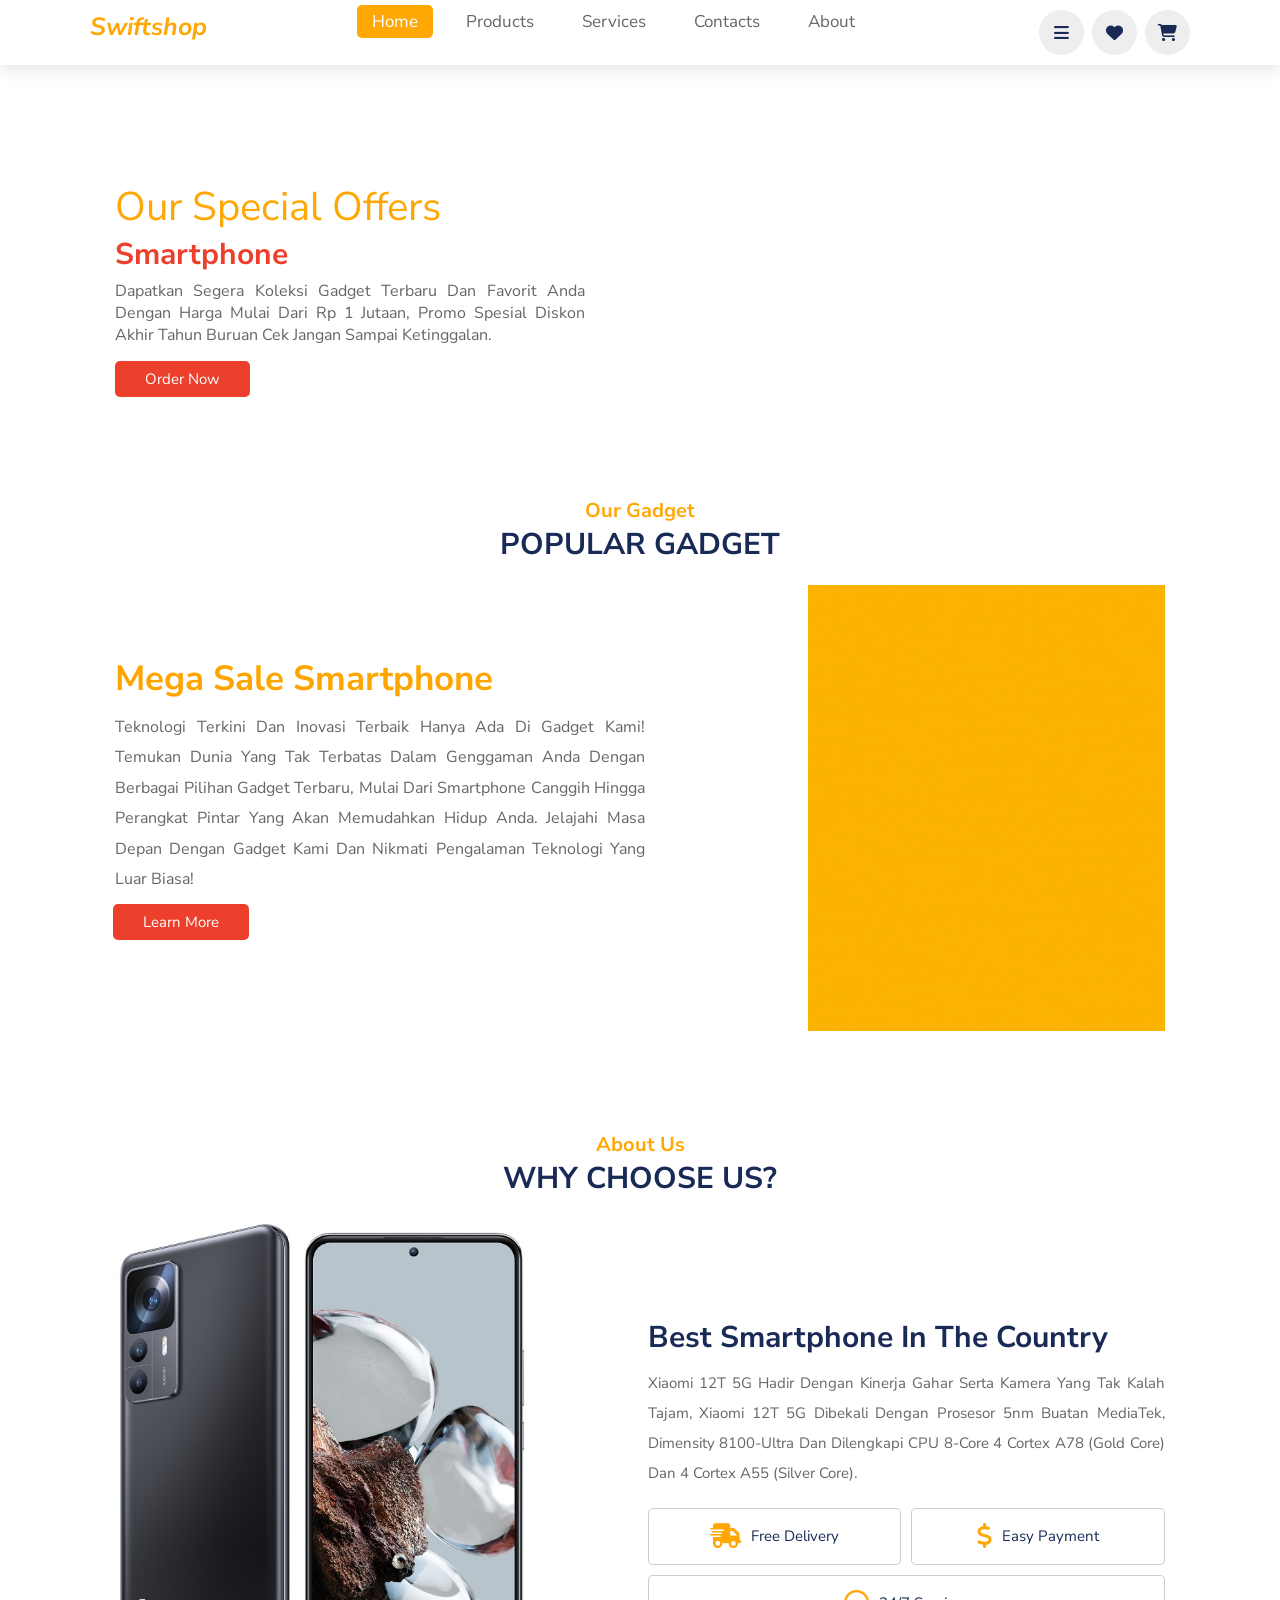
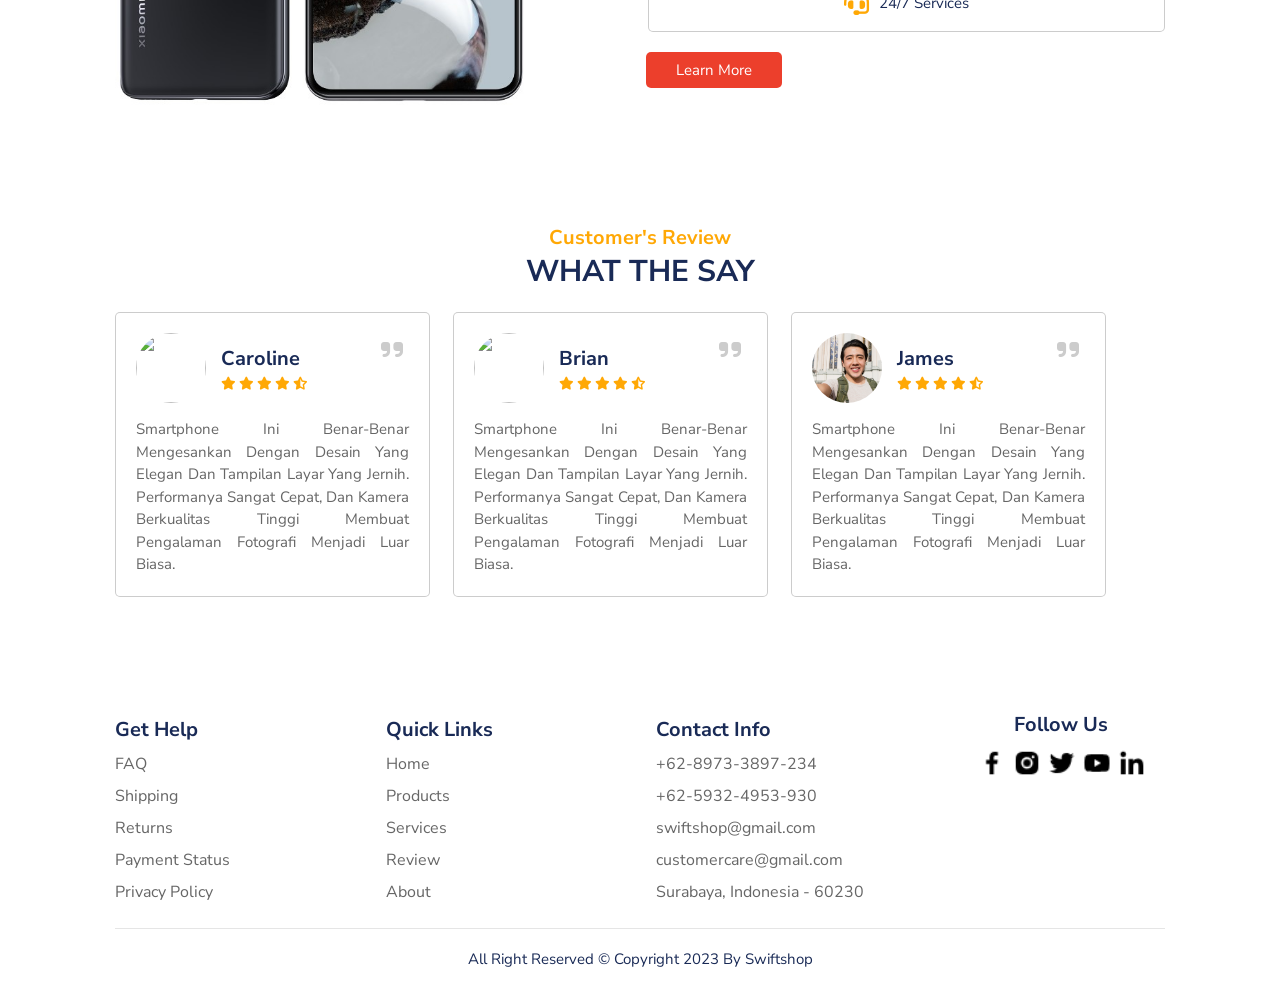
==== commit fe03ed50: "Add files via upload" ====
--- a/index.html
+++ b/index.html
@@ -1,238 +1,234 @@
 <!DOCTYPE html>
 <html lang="en">
-
 <head>
     <meta charset="UTF-8">
-    <meta http-equiv="X-UA-Compatible" content="IE=edge">
     <meta name="viewport" content="width=device-width, initial-scale=1.0">
+    <link rel="stylesheet" href="https://cdnjs.cloudflare.com/ajax/libs/font-awesome/6.4.2/css/all.min.css">
+    <link rel="stylesheet" href="https://unpkg.com/boxicons@latest/css/boxicons.min.css">
     <link rel="stylesheet" href="style.css">
-    <link rel="stylesheet" href="all.css">
-    <link rel="stylesheet" href="./css/brands.css">
-    <link rel="stylesheet" href="bootstrap.css">
-    <link rel="preconnect" href="https://fonts.googleapis.com">
-    <link rel="preconnect" href="https://fonts.gstatic.com" crossorigin>
-    <link href="https://fonts.googleapis.com/css2?family=Montserrat&family=Poppins&display=swap" rel="stylesheet">
-    <title>Swiftshop</title>
+    <link rel="stylesheet" href="cards.css">
+    <title>Home</title>
 </head>
-<!-- CTRL+SHIFT+L = GANTI ALL VARIABEL -->
-
 <body>
-    <!-- header -->
-    <div class="header spacesection">
-        <div class="container">
-            <div class="nav d-flex ai-center jc-spacebetween">
-                <div class="nav-brand">
-                    <img src="./assets/logo shop.png" alt="logo-brand" id="logo-brand">
-                </div>
-                <div class="nav-menu">
-                    <ul class="list-menu">
-                        <li><a href="index.html">Home</a></li>
-                        <li><a href="ipad.html">Products</a></li>
-                        <li><a href="services.html">Services</a></li>
-                        <li><a href="contact.html">Contact</a></li>
-                        <li><a href="about.html">About</a></li>
-                    </ul>
-                </div>
-            </div>
-        </div>
-    </div>
-    <!-- end header -->
-    <!-- hero -->
-    <div class="hero">
-        <div class="container">
-            <div class="d-flex f-wrap jc-spacebetween ai-center">
-                <div class="hero-desc">
-                    <h3 class="spacercontent big-title">Xiaomi New Year Sales Harga Mulai Rp 1 Jutaan</h3>
-                    <p>Dapatkan Segera Koleksi Gadget Terbaru dan Favorit Anda Harga Mulai Dari Rp 1 Jutaan Promo Spesial Tahun Baru Jangan Sampai Ketinggalan.</p>
-                    <button type="button" class="btn btn-dark">Login</button>
-                    <button type="button" class="btn btn-light">Sign up</button>
-                </div>
-                <div class="hero-image">
-                    <img src="assets/landing page2.png" alt="" class="img-responsive">
-                </div>
-            </div>
-        </div>
-    </div>
-    <!-- end hero -->
-    <!-- category -->
-    <div class="category spacersection">
-        <div class="container">
-            <div class="d-flex">
-                <div class="category-items">
-                    <div class="overlay">
-                        <h4>Smartphone</h4>
-                        <div class="spacercontent"></div>
-                        <p>Xiaomi 12T 5G hadir dengan kinerja gahar serta kamera yang tak kalah tajam, Xiaomi 12T 5G dibekali dengan prosesor 5nm buatan MediaTek, Dimensity 8100-Ultra dan dilengkapi CPU 8-core 4 Cortex A78 (Gold Core) dan 4 Cortex A55 (Silver
-                            Core).
-                        </p>
-                        <div class="spacercontent"></div>
-                        <a href="index.html" class="btn-outline">View more</a>
-                    </div>
-                    <img src="https://i0.wp.com/www.dunia1001.net/wp-content/uploads/2018/10/xiaomi-mi-8.jpg?fit=1000%2C1000&ssl=1" alt="Xiaomi Hp" class="img-product">
-                </div>
-                <div class="category-items">
-                    <div class="overlay">
-                        <h4>Smartwatch</h4>
-                        <div class="spacercontent"></div>
-                        <p>Redmi Watch 2 Lite menggunakan layar sentuh HD 1,55. Resolusi tinggi dan berwarna, lebih banyak detail yang ditampilkan. 10% peningkatan dari model Mi Watch Lite sebelumnya. Pengalaman visual dan kontrol sentuh yang lebih baik.</p>
-                        <div class="spacercontent"></div>
-                        <a href="smartwatch.html" class="btn-outline">View more</a>
-                    </div>
-                    <img src="https://www.mytrendyphone.eu/images/Xiaomi-Amazfit-GTS-Water-Resistant-Smartwatch-5ATM-Black-6970100373462-28112019-01-p.jpg" alt="smartwatch" class="img-product">
-                </div>
-                <div class="category-items">
-                    <div class="overlay">
-                        <h4>Xiaomi MI Pad</h4>
-                        <div class="spacercontent"></div>
-                        <p>Xiaomi Pad 5 memiliki layar WQHD+ 120Hz, desain ramping, bergaya, dan konfigurasi terbaik. Unit ini dilengkapi dengan Qualcomm SnapdragonTM 860, dan Layar rasio refresh tinggi 120Hz membuat pekerjaan dan bermain game Anda lebih lancar.</p>
-                        <div class="spacercontent"></div>
-                        <a href="ipad.html" class="btn-outline">View more</a>
-                    </div>
-                    <img src="https://img.gkbcdn.com/s3/p/2021-08-11/xiaomi-mi-pad-5-tablet-cn-version-snapdragon-860-6gb-128gb-black-1628653414242.jpg" alt="Xiaomi Pad" class="img-product">
-                </div>
-                <div class="category-items">
-                    <div class="overlay">
-                        <h4>Redmibook</h4>
-                        <div class="spacercontent"></div>
-                        <p>Redmibook hadir dengan Processor Intel® Core™ i3-1115G4 Cache 6 MB, hingga 4,10 GHz Display 15.6" Full HD RAM 8 GB DDR4 Storage SSD 512 GB dan dilengkapi AMD INTEL GRAPHICS dengan sistem operasi Windows 10 HOME.</p>
-                        <div class="spacercontent"></div>
-                        <a href="Redmibook.html" class="btn-outline">View more</a>
-                    </div>
-                    <img src="https://ae01.alicdn.com/kf/HTB1RKC8KbuWBuNjSszgq6z8jVXaj/Xiaomi-Mi-Notebook-Pro-XIAOMI-MI-Laptop-15-6-Win10-Intel-Core-I7-8550U-NVIDIA-GeForce.jpg" alt="Redmibook" class="img-product">
-                </div>
-            </div>
-        </div>
-    </div>
-    <!-- end category -->
-    <!-- shopping -->
-    <main>
-        <div class="card-row spacercontent">
-            <div class="card-column">
-                <div class="card">
-                    <img src="./assets/produk2.jpg" alt="" class="img-responsive">
-                    <h5>Redmi Note 11</h5>
-                    <p>Rp 2.699.000</p>
-                </div>
-                <button type="button" class="btn btn-primary spacercart"> <img src="./assets/shopping-cart.png" alt="" class="cart"> Add to Cart</button>
-                <button type="button" class="btn btn-primary">Order Now</button>
-            </div>
-            <div class="card-column">
-                <div class="card">
-                    <img src="./assets/produk3.jpg" alt="" class="img-responsive">
-                    <h5>Redmi 10C</h5>
-                    <p>Rp 1.999.000</p>
-                </div>
-                <button type="button" class="btn btn-primary spacercart"> <img src="./assets/shopping-cart.png" alt="" class="cart"> Add to Cart</button>
-                <button type="button" class="btn btn-primary">Order Now</button>
-            </div>
-            <div class="card-column">
-                <div class="card">
-                    <img src="./assets/produk5.jpg" alt="" class="img-responsive">
-                    <h5>Xiaomi 12 Pro</h5>
-                    <p>Rp 3.499.000</p>
-                </div>
-                <button type="button" class="btn btn-primary spacercart"> <img src="./assets/shopping-cart.png" alt="" class="cart"> Add to Cart</button>
-                <button type="button" class="btn btn-primary">Order Now</button>
-            </div>
-            <div class="card-column">
-                <div class="card">
-                    <img src="./assets/produk6.jpg" alt="" class="img-responsive">
-                    <h5>POCO M5S</h5>
-                    <p>Rp 2.399.000</p>
-                </div>
-                <button type="button" class="btn btn-primary spacercart"> <img src="./assets/shopping-cart.png" alt="" class="cart"> Add to Cart</button>
-                <button type="button" class="btn btn-primary">Order Now</button>
-            </div>
-        </div>
-        <div class="card-row spacercontent">
-            <div class="card-column">
-                <div class="card">
-                    <img src="./assets/produk7.jpg" alt="" class="img-responsive">
-                    <h5>Redmi Note 10 5G</h5>
-                    <p>Rp 2.799.000</p>
-                </div>
-                <button type="button" class="btn btn-primary spacercart"> <img src="./assets/shopping-cart.png" alt="" class="cart"> Add to Cart</button>
-                <button type="button" class="btn btn-primary">Order Now</button>
-            </div>
-            <div class="card-column">
-                <div class="card">
-                    <img src="./assets/produk8.jpg" alt="" class="img-responsive">
-                    <h5>POCO M4 Pro</h5>
-                    <p>Rp 3.399.000</p>
-                </div>
-                <button type="button" class="btn btn-primary spacercart"> <img src="./assets/shopping-cart.png" alt="" class="cart"> Add to Cart</button>
-                <button type="button" class="btn btn-primary">Order Now</button>
-            </div>
-            <div class="card-column">
-                <div class="card">
-                    <img src="./assets/produk9.jpg" alt="" class="img-responsive">
-                    <h5>POCO C40</h5>
-                    <p>Rp 2.199.000</p>
-                </div>
-                <button type="button" class="btn btn-primary spacercart"> <img src="./assets/shopping-cart.png" alt="" class="cart"> Add to Cart</button>
-                <button type="button" class="btn btn-primary">Order Now</button>
-            </div>
-            <div class="card-column">
-                <div class="card">
-                    <img src="./assets/produk10.jpg" alt="" class="img-responsive">
-                    <h5>Redmi Note 10S</h5>
-                    <p>Rp 2.399.000</p>
-                </div>
-                <button type="button" class="btn btn-primary spacercart"> <img src="./assets/shopping-cart.png" alt="" class="cart"> Add to Cart</button>
-                <button type="button" class="btn btn-primary">Order Now</button>
-            </div>
-        </div>
-    </main>
-    <!-- end shopping -->
-    <!-- Footer -->
-    <div class="footer">
-        <div class="container">
+    <!-- header section starts -->
+    <header>
+        <!-- <img src="./assets/logo shop.png" id="logo" alt=""> -->
+        <a href="" class="logo"><i class="fas-fa-untensils">swiftshop</i></a>
+
+        <nav class="navbar">
+            <a class="active" href="index.html">Home</a>
+            <a class="navbar-dropdown" href="">Products</a>
+            <ul class="dropdown">
+                <li><a href="smartphone.html">Smartphone</a></li>
+                <li><a href="smartwatch.html">Smartwatch</a></li>
+                <li><a href="redmipad.html">Redmipad</a></li>
+                <li><a href="redmibook.html">Redmibook</a></li>
+            </ul>
+            <a href="service.html">Services</a>
+            <a href="contact.html">Contacts</a>
+            <a href="about.html">About</a>
+        </nav>
+        <div class="icons">
+            <i class="fas fa-bars" id="menu-bars"></i>
+            <a href="#" class="fas fa-heart"></a>
+            <a href="checkout.html" class="fas fa-shopping-cart"></a>
+        </div>
+    </header>
+    <!-- header section ends -->
+
+    <section class="home" id="home">
+        <div class="home-slider">
+            <div class="wrapper">
+                <div class="slide">
+                    <div class="content">
+                        <span>our special offers</span>
+                        <h3>Smartphone</h3>
+                        <p>Dapatkan Segera Koleksi Gadget Terbaru dan Favorit Anda dengan Harga Mulai Dari Rp 1 Jutaan, Promo Spesial Diskon Akhir Tahun Buruan Cek Jangan Sampai Ketinggalan.</p>
+                        <a href="login.html" class="btn" id="btn-order">order now</a>
+                    </div>
+                    <div class="image">
+                        <img src="./assets/promosi-gif.gif" alt="">
+                    </div>
+                </div>
+            </div>
+        </div>
+    </section>
+    <!-- END SECTION HOME -->
+
+    <!-- PROMOTION -->
+    <section class="about" id="promotion">
+        <h3 class="sub-heading">our gadget</h3>
+        <h1 class="heading">popular gadget</h1>
+
+            <div class="content">
+                <h3>mega sale smartphone</h3>
+                <p id="deskripsi">Teknologi terkini dan inovasi terbaik hanya ada di gadget kami! Temukan dunia yang tak terbatas dalam genggaman Anda dengan berbagai pilihan gadget terbaru, mulai dari smartphone canggih hingga perangkat pintar yang akan memudahkan hidup Anda. Jelajahi masa depan dengan gadget kami dan nikmati pengalaman teknologi yang luar biasa!</p>
+               
+                <a href="login.html" class="btn" id="btn-about">learn more</a>
+            </div>
+
             <div class="row">
-                <div class="footer-col company">
-                    <h4>Company</h4>
-                    <ul class="footer-ul">
-                        <li><a href="about.html">About us</a></li>
-                        <li><a href="">Our Services</a></li>
-                        <li><a href="">Privacy Policy</a></li>
-                        <li><a href="">Affiliate Program</a></li>
-                    </ul>
-                </div>
-                <div class="footer-col help">
-                    <h4>Get Help</h4>
-                    <ul class="footer-ul">
-                        <li><a href="">FAQ</a></li>
-                        <li><a href="">Shipping</a></li>
-                        <li><a href="">Returns</a></li>
-                        <li><a href="">Payment Status</a></li>
-                    </ul>
-                </div>
-                <div class="footer-col">
-                    <h4>Product</h4>
-                    <ul class="footer-ul">
-                        <li><a href="index.html">Smartphone</a></li>
-                        <li><a href="smartwatch.html">Smartwatch</a></li>
-                        <li><a href="ipad.html">Xiaomi Pad</a></li>
-                        <li><a href="Redmibook.html">Redmibook</a></li>
-                    </ul>
-                </div>
-                <div class="footer-col">
-                    <h4>Social Media</h4>
-                    <div class="social-links">
-                        <ul>
-                            <a href="https://www.instagram.com/" target="_blank"><i class="fa-brands fa-instagram fa-2x"></i></a>
-                            <a href="https://web.facebook.com/" target="_blank"><i class="fa-brands fa-facebook fa-2x"></i></a>
-                            <a href="https://web.whatsapp.com/" target="_blank"><i class="fa-brands fa-whatsapp fa-2x"></i></a>
-                            <a href="https://twitter.com/" target="_blank"><i class="fa-brands fa-twitter fa-2x"></i></a>
-                        </ul>
-                    </div>
-                </div>
-            </div>
-        </div>
-        <div id="lisensi">
-            <p>All Right Reserved &copy; Copyright by Swiftshop</p>
-        </div>
-    </div>
-    <!-- end footer -->
-</body>
-
+                <div class="image-promotion">
+                    <img src="./assets/content-promosi.gif" alt="">
+                </div>
+
+        </div>
+        </section>
+    <!-- ENDS PROMOTION -->
+
+    <!-- CONTENT PROMOTION -->
+    <section class="about" id="about">
+        <h3 class="sub-heading">about us</h3>
+        <h1 class="heading">why choose us?</h1>
+
+        <div class="row">
+            <div class="image">
+                <img src="./assets/smarphone.png" alt="">
+            </div>
+
+            <div class="content">
+                <h3>best smartphone in the country</h3>
+                <p>Xiaomi 12T 5G hadir dengan kinerja gahar serta kamera yang tak kalah tajam, Xiaomi 12T 5G dibekali dengan prosesor 5nm buatan MediaTek, Dimensity 8100-Ultra dan dilengkapi CPU 8-core 4 Cortex A78 (Gold Core) dan 4 Cortex A55 (Silver
+                    Core).</p>
+                <div class="icons-container">
+                    <div class="icons">
+                        <i class="fas fa-shipping-fast"></i>
+                        <span>free delivery</span>
+                    </div>
+                    <div class="icons">
+                        <i class="fas fa-dollar-sign"></i>
+                        <span>easy payment</span>
+                    </div>
+                    <div class="icons">
+                        <i class="fas fa-headset"></i>
+                        <span>24/7 services</span>
+                    </div>
+                </div>
+                <a href="login.html" class="btn" id="btn-about">learn more</a>
+            </div>
+        </div>
+        </section>
+        <br>
+
+    <!-- review section starts -->
+    <section class="review" id="review">
+
+        <h3 class="sub-heading"> customer's review</h3>
+        <h1 class="heading"> what the say</h1>
+
+        <div class="swiper-container review-slider">
+
+            <div class="swiper-wrapper">
+
+                <!-- Photo review -->
+                <div class="swiper-slide slide">
+                    <div class="fas fa-quote-right"></div>
+                    <div class="user">
+                        <img src="./assets/photo1.jpg" alt="">
+                        <div class="user-info">
+                            <h3>Caroline</h3>
+                            <div class="stars">
+                                <i class="fas fa-star"></i>
+                                <i class="fas fa-star"></i>
+                                <i class="fas fa-star"></i>
+                                <i class="fas fa-star"></i>
+                                <i class="fas fa-star-half-alt"></i>
+                            </div>
+                        </div>
+                    </div>
+                    <p>Smartphone ini benar-benar mengesankan dengan desain yang elegan dan tampilan layar yang jernih. Performanya sangat cepat, dan kamera berkualitas tinggi membuat pengalaman fotografi menjadi luar biasa.</p>
+                </div>
+
+                <div class="swiper-slide slide">
+                    <div class="fas fa-quote-right"></div>
+                    <div class="user">
+                        <img src="./assets/photo2.jpg" alt="">
+                        <div class="user-info">
+                            <h3>Brian</h3>
+                            <div class="stars">
+                                <i class="fas fa-star"></i>
+                                <i class="fas fa-star"></i>
+                                <i class="fas fa-star"></i>
+                                <i class="fas fa-star"></i>
+                                <i class="fas fa-star-half-alt"></i>
+                            </div>
+                        </div>
+                    </div>
+                    <p>Smartphone ini benar-benar mengesankan dengan desain yang elegan dan tampilan layar yang jernih. Performanya sangat cepat, dan kamera berkualitas tinggi membuat pengalaman fotografi menjadi luar biasa.</p>
+                </div>
+
+                <div class="swiper-slide slide">
+                    <div class="fas fa-quote-right"></div>
+                    <div class="user">
+                        <img src="./assets/photo3.jpg" alt="">
+                        <div class="user-info">
+                            <h3>James</h3>
+                            <div class="stars">
+                                <i class="fas fa-star"></i>
+                                <i class="fas fa-star"></i>
+                                <i class="fas fa-star"></i>
+                                <i class="fas fa-star"></i>
+                                <i class="fas fa-star-half-alt"></i>
+                            </div>
+                        </div>
+                    </div>
+                    <p>Smartphone ini benar-benar mengesankan dengan desain yang elegan dan tampilan layar yang jernih. Performanya sangat cepat, dan kamera berkualitas tinggi membuat pengalaman fotografi menjadi luar biasa.</p>
+                </div>
+                <!-- ends Photo review -->
+
+            </div>
+        </div>
+
+    </section>
+    <!-- review section ends -->
+    <br>
+   
+    <!-- section footer start -->
+    <section class="footer">
+
+        <div class="footer-container">
+
+            <div class="box">
+                <h3>get help</h3>
+                <a href="">FAQ</a>
+                <a href="">Shipping</a>
+                <a href="">Returns</a>
+                <a href="">Payment Status</a>
+                <a href="">Privacy Policy</a>
+            </div>
+
+            <div class="box">
+                <h3>quick links</h3>
+                <a href="home.html">home</a>
+                <a href="">products</a>
+                <a href="">services</a>
+                <a href="">review</a>
+                <a href="about.html">about</a>
+            </div>
+
+            <div class="box" id="contact">
+                <h3>contact info</h3>
+                <a href="">+62-8973-3897-234</a>
+                <a href="">+62-5932-4953-930</a>
+                <a href="" class="lower">swiftshop@gmail.com</a>
+                <a href="" class="lower">customercare@gmail.com</a>
+                <a href="">Surabaya, Indonesia - 60230</a>
+            </div>
+
+
+            <div class="social-media" id="follow">
+                <h3>follow us</h3>
+                <a href="https://web.facebook.com/" target="_blank"><img src="./assets/facebook-logo.png" alt=""></a>
+                <a href="https://www.instagram.com/" target="_blank"><img src="./assets/instagram-alt-logo.png" alt=""></a>
+                <a href="https://twitter.com/" target="_blank"><img src="./assets/twitter-logo.png" alt=""></a>
+                <a href="https://www.youtube.com/" target="_blank"><img src="./assets/youtube-logo.png" alt=""></a>
+                <a href="https://www.linkedin.com/" target="_blank"><img src="./assets/linkedin-logo.png" alt=""></a>
+            </div>
+        </div>
+        <div class="copyright">All Right Reserved &copy; copyright 2023 by <span>swiftshop</span></div>
+    </section>
+    <!-- section footer end -->
+
+    <script src="script.js"></script>
+    </body>
 </html>
--- a/style.css
+++ b/style.css
@@ -1,756 +1,545 @@
-body {
-    margin: 0;
-    padding: 0;
-    font-family: 'Poppins', sans-serif;
-}
-
-h1,
-h2,
-h3,
-h4,
-h5 {
-    margin: 0;
-    padding: 0;
-    font-family: 'Montserrat', sans-serif;
-}
-
-p {
-    margin: 0;
-    padding: 0;
-}
-
-.container {
-    max-width: 1000px;
-    width: 90%;
-    margin: 0 auto;
-}
-
-.d-flex {
-    display: flex;
-}
-
-.jc-spacebetween {
-    justify-content: space-between;
-}
-
-.ai-center {
-    align-items: center;
-}
-
-
-/* navbar menu */
-
-.list-menu {
-    list-style: none;
-    margin: 0;
-    margin-top: 10px;
-    padding: 0;
-    display: flex;
-    margin-bottom: 50px;
-    color: black;
-}
-
-list-menu li {
-    font-size: 15px;
-    margin-right: 19px;
-}
-
-.list-menu li a {
-    color: rgba(0, 0, 0, 0.788);
-    text-decoration: none;
-    font-weight: 600;
-    transition: color .1s;
-}
-
-.nav-menu a:hover {
-    font-weight: bold;
-    color: #ffa500;
-}
-
-
-/* end navbar menu  */
-
-.card {
-    justify-content: center;
-}
-
-/* Logo brand */
-.nav-brand {
-    margin-top: -40px;
-    margin-left: -40px;
-}
-.nav-brand img {
-    width: 130px;
-    height: 130px;
-}
-
-/* end brand */
-
-.big-title {
-    font-size: 2em;
-}
-
-.f-warp {
-    flex: wrap;
-}
-
-.img-responsive {
-    width: 100%;
-}
-
-a {
-    display: block;
-    padding: 10px;
-    text-decoration: none;
-    color: black;
-}
-
-.spacersection {
-    padding: 2% 0;
-}
-
-.spacercontent {
-    margin-bottom: 20px;
-    color: #c02311;
-    font-weight: bolder;
-}
-
-.hero-desc {
-    width: 40%;
-}
-
-.hero-image {
-    width: 55%;
-}
-
-.hero-desc>p {
-    font-size: 12px;
-    line-height: 180%;
-}
-
-
-/* card about page*/
-
-.card img {
-    width: 200px;
-    height: 200px;
-    justify-content: center;
-    margin-left: 17px;
-}
-
-.card-row {
-    width: 100%;
-    margin: 10px;
-    padding-left: 50px;
-    padding-right: 40px;
-    overflow: auto;
-}
-
-.card-column {
-    width: 24%;
-    float: left;
-    padding: 0 16px;
-}
-
-.card {
-    background-color: white;
-    padding: 16px;
-    box-shadow: 0 8px 16px 0 rgba(0, 0, 0, 0.4);
-    justify-content: center;
-    border-radius: 10px;
-    margin-top: 50px;
-    margin-bottom: 10px;
-    text-align: center;
-}
-
-.card:hover {
-    border: 4px solid #ffa200;
-    box-shadow: 0 8px 16px 0 rgba(189, 2, 2, 0.4);
-    animation: infinite;
-    transition: all 0.2s step-start;
-}
-
-.card h6 {
-    color: black;
-    margin-top: 10px;
-}
-
-.card p {
-    text-align: left;
-    margin-left: 20px;
-}
-
-.about-page h2 {
-    font-weight: bold;
-    color: grey;
-}
-
-.about {
-    margin-top: 100px;
-    justify-content: center;
-    text-align: justify;
-    align-content: flex-start;
-}
-
-li {
-    font-size: 12px;
-}
-
-/* end cards about page */
-
-/* button */
-
-.btn-light:hover {
-    font-weight: 600;
-    background: none !important;
-}
-
-.btn-dark:hover {
-    font-weight: 600;
-}
-
-.btn-dark {
-    padding: 7px 23px !important;
-    background: #ffa500 !important;
-    border: none !important;
-    margin-top: 30px !important;
-    letter-spacing: 1px !important;
-    margin-right: 15px !important;
-}
-
-.btn-light {
-    color: #ffa500 !important;
-    border: 2px solid #ffa500 !important;
-    border-color: #ffa500 !important;
-    margin-top: 30px !important;
-    letter-spacing: 1px !important;
-}
-
-.btn-outline {
-    padding: 5px;
-    background: none;
-    color: white;
-    display: inline-block;
-    border: 2px solid #fff;
-    text-decoration: none;
-}
-
-.btn-outline:hover {
-    color: #ffa600fa;
-}
-
-.hero {
-    margin-bottom: 60px;
-}
-
-/* end button Login */
-
-.img-product {
-    margin-top: 50px;
-    width: 80%;
-}
-
-.img-product>.hp {
-    margin-top: 70px;
-}
-
-
-/* category */
-
-.category-items {
-    height: 300px;
-    overflow: hidden;
-    position: relative;
-}
-
-.category-items>.overlay {
-    position: absolute;
-    height: 100%;
-    padding: 20px;
-    width: 95%;
-    /* background: #da3f945e; */
-    background: rgba(0, 0, 0, 0.377);
-    font-size: 12px;
-    color: white;
-    opacity: 0;
-    transition: cubic-bezier(0.075, 0.82, 0.165, 1) 2s;
-}
-
-.overlay:hover {
-    opacity: 1;
-}
-
-.overlay p {
-    text-align: justify;
-}
-
-
-/* product */
-
-.product {
-    margin-top: 40px;
-    width: 80%;
-}
-
-h6 {
-    color: rgb(228, 20, 20);
-}
-
-.btn-primary {
-    width: 70%;
-    border: none !important;
-    background: #ec3e2bfd !important;
-    margin-left: 40px !important;
-}
-
-.btn-primary:hover {
-    background: #faa200 !important;
-}
-
-.spacercart {
-    margin-top: 10px;
-    margin-bottom: 10px;
-}
-
-.cart {
-    width: 24px;
-    font-size: 15px;
-    margin-left: -25px;
-    margin-right: 10px;
-    position: relative;
-}
-/* end product */
-
-/* main content */
-body {
-    margin: 0;
-    padding: 0;
-    font-family: 'Poppins', sans-serif;
-}
-
-h1,
-h2,
-h3,
-h4,
-h5 {
-    margin: 0;
-    padding: 0;
-    font-family: 'Montserrat', sans-serif;
-}
-
-p {
-    margin: 0;
-    padding: 0;
-}
-
-.container {
-    max-width: 1000px;
-    width: 90%;
-    margin: 0 auto;
-}
-
-.d-flex {
-    display: flex;
-}
-
-.jc-spacebetween {
-    justify-content: space-between;
-}
-
-.ai-center {
-    align-items: center;
-}
-
-.list-menu {
-    list-style: none;
-    margin: 0;
-    margin-top: 10px;
-    padding: 0;
-    display: flex;
-    margin-bottom: 50px;
-    color: black;
-}
-
-.list-menu li {
-    font-size: 15px;
-    margin-right: 17px;
-}
-
-
-/* brand */
-
-#brand {
-    font-size: 30px;
-    margin: 0;
-    margin-top: -30px;
-    padding: 0;
-    color: #ffa500;
-    text-decoration: none;
-    font-weight: bold;
-    font-family: 'Montserrat', sans-serif;
-}
-
-#brand:hover {
-    font-weight: 400;
-}
-
-
-/* end brand */
-
-.big-title {
-    font-size: 2em;
-}
-
-.f-warp {
-    flex: wrap;
-}
-
-.img-responsive {
-    width: 100%;
-}
-
-a {
-    display: block;
-    padding: 10px;
-    text-decoration: none;
-    color: black;
-}
-
-.nav-menu {
-    color: black;
-}
-
-.nav-menu a:hover {
-    font-weight: bold;
-    color: #ffa500;
-}
-
-.spacersection {
-    padding: 2% 0;
-}
-
-.spacercontent {
-    margin-bottom: 20px;
-    color: #c02311;
-    /* color: #b22222; */
-    font-weight: bolder;
-}
-
-.hero-desc {
-    width: 40%;
-}
-
-.hero-image {
-    width: 55%;
-}
-
-.hero-desc>p {
-    font-size: 12px;
-    line-height: 180%;
-}
-
-
-/* button */
-
-.btn-light:hover {
-    font-weight: 600;
-    background: none !important;
-}
-
-.btn-dark:hover {
-    font-weight: 600;
-}
-
-.btn-dark {
-    padding: 7px 23px !important;
-    background: #ffa500 !important;
-    border: none !important;
-    margin-top: 30px !important;
-    letter-spacing: 1px !important;
-    margin-right: 15px !important;
-}
-
-.btn-light {
-    color: #ffa500 !important;
-    border: 2px solid #ffa500 !important;
-    border-color: #ffa500 !important;
-    margin-top: 30px !important;
-    letter-spacing: 1px !important;
-}
-
-.btn-outline {
-    padding: 5px;
-    background: none;
-    color: white;
-    display: inline-block;
-    border: 2px solid #fff;
-}
-
-.btn-outline:hover {
-    font-weight: bold;
-    color: #ffa600fa;
-}
-
-.hero {
-    margin-bottom: 60px;
-}
-
-
-/* end button Login */
-
-.img-product {
-    margin-top: 50px;
-    width: 80%;
-}
-
-.img-product>.hp {
-    margin-top: 70px;
-}
-
-
-/* category */
-
-.category-items {
-    height: 300px;
-    overflow: hidden;
-    position: relative;
-}
-
-.category-items>.overlay {
-    position: absolute;
-    height: 100%;
-    padding: 20px;
-    width: 95%;
-    /* background: #da3f945e; */
-    background: rgba(0, 0, 0, 0.377);
-    font-size: 12px;
-    color: white;
-    opacity: 0;
-    transition: cubic-bezier(0.075, 0.82, 0.165, 1) 2s;
-}
-
-.overlay:hover {
-    opacity: 1;
-}
-
-.overlay p {
-    text-align: justify;
-}
-
-
-/* product */
-
-.product {
-    margin-top: 40px;
-    width: 80%;
-}
-
-h6 {
-    color: rgb(228, 20, 20);
-}
-
-.shopping-items .h6 {
-    color: #c02311;
-    justify-content: center;
-    margin-top: -100px;
-}
-
-.btn-primary {
-    width: 70%;
-    border: none !important;
-    background: #ec3e2bfd !important;
-}
-
-.btn-primary:hover {
-    background: #faa200 !important;
-}
-
-.spacercart {
-    margin-top: 10px;
-    margin-bottom: 10px;
-}
-
-.cart {
-    width: 24px;
-    font-size: 15px;
-    margin-left: -25px;
-    margin-right: 10px;
-    position: relative;
-}
-
-
-/* end product */
-
-
-/* footer */
+@import url('https://fonts.googleapis.com/css2?family=Nunito+Sans:opsz,wght@6..12,700&display=swap');
+
 
 * {
+    font-family: 'Nunito Sans', sans-serif;
     margin: 0;
     padding: 0;
     box-sizing: border-box;
-    font-family: sans-serif;
-}
-
-body {
-    height: 100vh;
-    background: #000;
-}
-
-.container {
-    max-width: 1170px;
-    margin: auto;
-}
-
-.row {
-    display: flex;
-    flex-wrap: wrap;
-}
-
-
+    text-decoration: none;
+    outline: none;
+    border: none;
+    text-transform: capitalize;
+    transition: all .2s linear;
+}
+html {
+    font-size: 62.5%;
+    overflow-x: hidden;
+    scroll-padding-top: 5.5rem;
+    scroll-behavior: smooth;
+}
+
+/* Header content */
+header {
+    position: fixed;
+    top: 0; left: 0; right: 0;
+    background: #fff;
+    padding: 1rem 7%;
+    display: flex;
+    text-align: center;
+    justify-content: space-between;
+    z-index: 1000;
+    box-shadow: 0 0.5rem 1.5rem rgba(0,0,0,.1);
+}
+header .logo {
+    color: #192a56;
+    font-size: 2.5rem;
+    font-weight: bolder;
+}
+header .logo i {
+    color: #ffa600fa;
+}
+header .navbar a{
+    font-size: 1.7rem;
+    border-radius: .5rem;
+    padding:.5rem 1.5rem;
+    color: #666;
+    margin-right: 15px;
+}
+header .navbar a.active,
+header .navbar a:hover{
+    color: #fff;
+    background-color: #ffa600fa;
+}
+header .icons i,
+header .icons a{
+    cursor: pointer;
+    margin-left: .5rem;
+    height: 4.5rem;
+    line-height: 4.5rem;
+    width: 4.5rem;
+    text-align: center;
+    font-size: 1.7rem;
+    color: #192a56;
+    border-radius: 50%;
+    background: #eee;
+}
+/* Animasi hover icons */
+header .icons i:hover,
+header .icons a:hover{
+    color: #fff;
+    background: #ffa600fa;
+    transform: rotate(360deg);
+}
+header .icons #menu-bar{
+    display: none;
+}
+/* Header contents ends */
+
+/* Dropdown menu navbar */
 ul {
     list-style: none;
-}
-
-.footer-ul {
-    list-style: none;
-    list-style-type: none;
-}
-
-.footer-product {
+    background: #ffa500;
+}
+ul li{
     display: inline-block;
-    font-size: 12px;
-}
-
-.footer {
-    margin-top: 200px;
-    background: #24262b;
-    padding: 40px 0;
-}
-
-.footer-col {
+    position: relative;
+}
+ul li a{
+    display: block;
+    color: #fff;
+    padding: 10px;
+    text-decoration: none;
+    text-align: left;
+    font-size: 6px;
+    margin-top: 5px;
+}
+.navbar ul.dropdown li{
+    display: block;
+}
+.navbar ul.dropdown{
+    width: 10%;
+    background: #fff;
+    position: absolute;
+    z-index: 999;
+    display: none;
+    border-radius: 5px;
+    margin-left: 80px;
+}
+ul li a:hover{
+    background: #ffa500;
+}
+.navbar:hover ul.dropdown{
+    display: block;
+}
+
+/* ends Dropdown menu navbar */
+
+/* SEARCH CONTENT */
+.search-box {
+    height: 100vh;
+    display: flex;
+    justify-content: center;
+    align-items: center;
+    background: #fff;
+    margin-top: -180px;
+    margin-bottom: -200px;
+}
+
+.content-box{
+    height: 100vh;
+    display: flex;
+    height: 40px;
+    cursor: pointer;
+    padding: 10px 20px;
+    background: #fff;
+    border: 1px solid orange;
+    border-radius: 30px;
+    box-shadow: 0 10px 25px rgba(0, 0, 0, 0.1);
+}
+.content-box input{
+    width: 500px;
+}
+.content-box a .fas{
+    color: orange;
+    font-size: 18px;
+}
+/* ENDS SEARCH CONTENT */
+
+/* SECTION */
+section {
+    padding: 2rem 9%;
+}
+section:nth-child(even){
+    background: #fff;
+}
+#gadget{
+    margin-top: 50px;
+}
+/* ENDS SECTION */
+
+/* HOME SLIDER */
+.home .home-slider .slide{
+    display: flex;
+    align-items: center;
+    justify-content: center;
+    flex-wrap: wrap;
+    gap: 2rem;
+    padding-top: 9rem;
+}
+.home .home-slider .slide .content{
+    flex: 1 1 45rem;
+}
+.home .home-slider .slide .image{
+    flex: 1 1 45rem;
+}
+.home .home-slider .slide .image img{
+    width: 100%;
+}
+.home .home-slider .slide .content span{
+    color: #ffa600fa;
+    font-size: 40px;
+}
+.home .home-slider .slide .content h3{
+    color: #ec3e2bfd;;
+    font-size: 30px;
+}
+.home .home-slider .slide .content p{
+    color: #666;
+    font-size: 16px;
+    padding: .5rem 0;
+    margin-right: 45px;
+    text-align: justify;
+}
+/* ENDS HOME SLIDER */
+
+/* Button home slider */
+.btn{
+    margin-top: 1rem;
+    display: inline-block;
+    font-size: 15px;
+    color: #fff;
+    background: #ec3e2bfd;;
+    border-radius: .5rem;
+    cursor: pointer;
+    padding: .8rem 3rem;
+    justify-content: center;
+    margin-left: 55px;
+}
+.btn:hover{
+    background: #ffa600fa;
+}
+#btn-order{
+    margin-left: 0;
+}
+/* ends button slider */
+
+/* Logo */
+#logo{
+    margin: 0;
+    padding: 0;
+    margin-top: -20px;
+    width: 80px;
+}
+/* end logo */
+
+/* sub heading */
+.sub-heading{
+    text-align: center;
+    color: #ffa600fa;
+    font-size: 2rem;
+    padding-top: 1rem;
+}
+.heading{
+    text-align: center;
+    color: #192a56;
+    font-size: 3rem;
+    padding-bottom: 2rem;
+    text-transform: uppercase;
+}
+/* End Sub Heading */
+
+/* Ukuran gambar produk */
+.box img{
+    width: 24%;
+    display: inline-flex;
+}
+
+.cart{
+    width: 18px;
+    margin-right: 5px;
+}
+/* harga produk */
+.price{
+    font-size: 15px;
+    font-family: 'Times New Roman', Times, serif;
+    font-weight: bold;
+}
+.card span{
+    color: orangered;
+}
+/* bintang pada produk */
+.stars{
+    color: rgb(250, 233, 1);
+}
+/* PROMOTION */
+
+/* ENDS PROMOTION */
+section .content{
+    float: left;
+    width: 60%;
+    margin-top: 70px;
+    text-align: justify;
+}
+section h3{
+    font-size: 35px;
+    color: #ffa500;
+}
+section #deskripsi{
+    font-size: 16px;
+    color: #666;
+    margin-right: 100px;
+    line-height: 1.9;
+    margin-top: 10px;
+}
+section .image-promotion img{
+    float: right;
+    width: 85%;
+}
+/* About konten bawah */
+.about{
+    margin-top: 50px;
+}
+.about .row{
+    display: flex;
+    flex-wrap: wrap;
+    gap: 1.5rem;
+    align-items: center;
+}
+.about .row .image{
+    flex:1 1 45rem;
+}
+.about .row .image img{
+    width: 80%;
+}
+.about .row .content{
+    flex:1 1 45rem;
+}
+.about .row .content h3{
+    color: #192a56;
+    font-size: 3rem;
+    padding: .5rem 0;
+}
+.about .row .content p{
+    color: #666;
+    font-size: 1.5rem;
+    padding: .5rem 0;
+    line-height: 2;
+}
+.about .row .content .icons-container{
+    display: flex;
+    gap: 1rem;
+    flex-wrap: wrap;
+    padding: 1rem 0;
+    margin-top: .5rem;
+}
+.about .row .content .icons-container .icons:hover{
+    border: .1rem solid #ffa500;
+
+}
+.about .row .content .icons-container .icons{
+    background: #fff;
+    border-radius: .5rem;
+    border: .1rem solid rgba(0,0,0,.2);
+    display: flex;
+    align-items: center;
+    justify-content: center;
+    gap: 1rem;
+    flex: 1 1 17rem;
+    padding: 1.5rem 1rem;
+}
+.about .row .content .icons-container .icons i{
+    font-size: 2.5rem;
+    color: #ffa600fa;
+}
+.about .row .content .icons-container .icons span{
+    font-size: 1.5rem;
+    color: #192a56;
+}
+#btn-about{
+    margin-left: -2px;
+}
+/* end about */
+
+/* review starts */
+.review{
+    background: #fff;
+    margin-top: 50px;
+}
+.review .slide{
+    padding: 2rem;
+    color: #192a56;
+    border: .1rem solid rgba(0,0,0,.2);
+    border-radius: .5rem;
+    position: relative;
     width: 30%;
-    padding: 0 20px;
-    flex: content;
-}
-
-.footer-col h4 {
-    font-size: 18px;
-    color: #fff;
-    text-transform: uppercase;
-    margin-bottom: 30px;
-    font-weight: 500;
-    position: relative;
+    display: inline-block;
+    margin-right: 20px;
+    align-items: center;
+    justify-content: center;
+    background: #fff;
+}
+
+.review .slide .fa-quote-right{
+    position: absolute;
+    top: 2.5rem; right: 2.5rem;
+    font-size: 2.5rem;
+    color: #ccc;
+}
+.review .slide .user{
+    display: flex;
+    gap: 1.5rem;
+    align-items: center;
+    padding-bottom: 1.5rem;
+}
+.review .slide .user img{
+    height: 7rem;
+    width: 7rem;
+    border-radius: 50%;
+    object-fit: cover;
+}
+.review .slide .user h3{
+    color: #192a56;
+    font-size: 2rem;
+    padding-bottom: .5rem;
+}
+.review .slide .user i{
+    font-size: 1.3rem;
+    color: #ffa600fa;
+}
+.review .slide p{
+    font-size: 1.5rem;
+    line-height: 1.5;
+    text-align: justify;
+    color: #666;
+}
+.review .swiper-container .review-slider{
+    display: flex;
+    display: inline-flex;
+}
+/* review ends */
+
+/* footer start */
+.footer .footer-container{
+    display: grid;
+    grid-template-columns: repeat(auto-fit, minmax(20rem, 1fr));
+    gap: 3.2rem;
+    margin-top: 60px;
+    margin-bottom: 20px;
+
+}
+#contact a{
     text-decoration: none;
-    text-align: justify;
-    display: inline-block;
-}
-
-.footer-col .ul {
-    list-style: none;
-    margin-left: -40px;
-}
-
-.footer-col h4::before {
-    content: '';
-    position: absolute;
-    left: 0;
-    bottom: -10px;
-    background: #e91e63;
-    height: 2px;
-    box-sizing: border-box;
-    width: 40px;
-}
-
-.footer-col ul li:not(:last-child) {
-    margin-bottom: 10px;
-}
-
-.footer-col ul li a {
+}
+#follow{
+    margin-left: 30px;
+}
+.lower{
+    text-transform: lowercase;
+}
+.footer .footer-container .box h3{
+    padding: .5rem 0;
+    font-size: 2rem;
+    color: #192a56;
+}
+.footer .footer-container .box a{
+    display: block;
+    padding: .5rem 0;
     font-size: 16px;
-    color: #bbb;
-    text-decoration: none;
-    font-weight: 300;
-    display: block;
-    transition: all 0.3s ease;
-    margin-left: -30px;
-}
-
-.footer ul li a:hover {
-    color: #fff;
-    padding-left: 8px;
-}
-
-.footer .social-links a {
-    display: inline-block;
-    height: 50px;
-    width: 50px;
-    background: rgba(255, 255, 255, 0.2);
-    margin: 0 10px 10px 0;
-    text-align: center;
-    line-height: 40px;
-    border-radius: 50px;
-    color: #fff;
-    transition: all 0.3s ease;
-    flex: content;
-}
-
-/* end content footer */
-
-/* Social media */
-.social-links ul a {
-    width: 15px;
+    color: #666;
+}
+.footer .footer-container .box a:hover{
+    color: #ffa600fa;
+    text-decoration: underline;
+}
+.footer .copyright{
+    text-align: center;
+    border-top: .1rem solid rgba(0,0,0,.1);
+    font-size: 1.5rem;
+    color: #192a56;
+    padding: .5rem;
+    padding-top: 2rem;
+    margin-top: 2rem;
+    margin-bottom: -1rem;
+}
+
+/* About page */
+.about-page p{
+    color: black;
+}
+.about-page .card h6{
+    font-size: 22px;
+}
+.about-page .card p{
+    font-size: 16px;
+    color: #ffa500;
+    font-weight: bold;
+}
+
+.about-page{
+    margin-top: 100px;
+    font-size: 24px;
     justify-content: center;
-    margin-top: -20px;
-}
-
-.social-links {
-    margin-left: -30px;
-}
-
-.footer-col .social-links a:hover {
-    color: #24262b;
-    background: #fff;
-}
-/* end social media */
-
-@media(max-width: 767px) {
-    .footer-col {
-        width: 50%;
-        margin-bottom: 30px;
+    align-items: center;
+    text-align: center;
+}
+.about-page hr{
+    margin-top: 12px;
+    border: 0.5px solid rgb(226, 226, 226);
+}
+
+/* ends about page */
+
+/* SOCIAL MEDIA */
+.social-media{
+    display: flext;
+    text-align: center;
+    margin-left: 100px;
+    float: right;
+}
+.social-media h3{
+    font-size: 2rem;
+    color: #192a56;
+}
+.social-media img{
+    width: 30px;
+    margin-top: 10px;
+    margin-left: 2px;
+}
+.social-media img:hover{
+    border: solid 2px #ffa500;
+    border-radius: 50%;
+    color: #ffa500;
+}
+
+/* ENDS SOCIAL MEDIA */
+
+
+
+
+@media (max-width:991px){
+
+    html{
+        font-size: 55%;
     }
-}
-
-@media(max-width: 564px) {
-    .footer-col {
-        width: 100%;
-        margin-bottom: 30px;
+
+    header{
+        padding: 1rem 2rem;
     }
 }
 
-/* lisensi website */
-#lisensi {
-    font-size: 12px;
-    margin-top: -150px;
-    margin-right: 240px;
-    text-decoration: none;
-    float: right;
-    color: white;
-}
-
-/* the team */
-.team p {
-    font-size: 12px;
-}
-
-li {
-    font-size: 10px;
-    justify-content: flex-start;
-    margin-left: -10px;
-}
-
-/* about page */
-.about-page {
-    text-align: center;
-    font-family: poppins;
-    font-weight: 500;
-}+@media (max-width:768px){
+
+    header .icons #menu-bars{
+        display: inline-block;
+    }
+
+    header .navbar{
+        position: absolute;
+        top: 100%; left: 0; right: 0;
+        background: #fff;
+        border-top: .1rem solid rgba(0,0,0,.2);
+        border-bottom: .1rem solid rgba(0,0,0,.2);
+        padding: 1rem;
+    }
+
+    header .navbar a{
+        display: block;
+        padding: 1.5rem;
+        margin: 1rem;
+        font-size: 2rem;
+        background: #eee;
+        margin-top: 60px;
+    }
+}
+
--- a/cards.css
+++ b/cards.css
@@ -0,0 +1,63 @@
+* {
+    box-sizing: border-box;
+}
+
+/* card about page*/
+/* ukuran gambar */
+.card img {
+    width: 200px;
+    height: 200px;
+    justify-content: center;
+    margin-left: 10px;
+}
+
+.card-row {
+    width: 100%;
+    margin: 10px;
+    padding-left: 50px;
+    padding-right: 40px;
+    margin-bottom: 50px;
+    overflow: auto;
+}
+
+.card-column {
+    width: 25%;
+    float: left;
+    padding: 0 16px;
+    margin-left: 80px;
+}
+
+/* cards layout */
+.card {
+    background-color: white;
+    padding: 16px;
+    box-shadow: 0 8px 16px 0 rgba(0, 0, 0, 0.4);
+    justify-content: center;
+    border-radius: 10px;
+    margin-top: 50px;
+    margin-bottom: 10px;
+    text-align: center;
+}
+
+.card:hover {
+    border: 2px solid #ffa200;
+    box-shadow: 0 8px 16px 0 rgba(189, 2, 2, 0.4);
+    animation: infinite;
+    transition: all 0.2s step-start;
+}
+
+.card h6 {
+    color: black;
+    margin-top: 10px;
+}
+
+.card p {
+    /* text-align: left; */
+    margin-left: 20px;
+}
+
+.about-page h2 {
+    font-weight: bold;
+    color: grey;
+}
+/* end cards about page */
